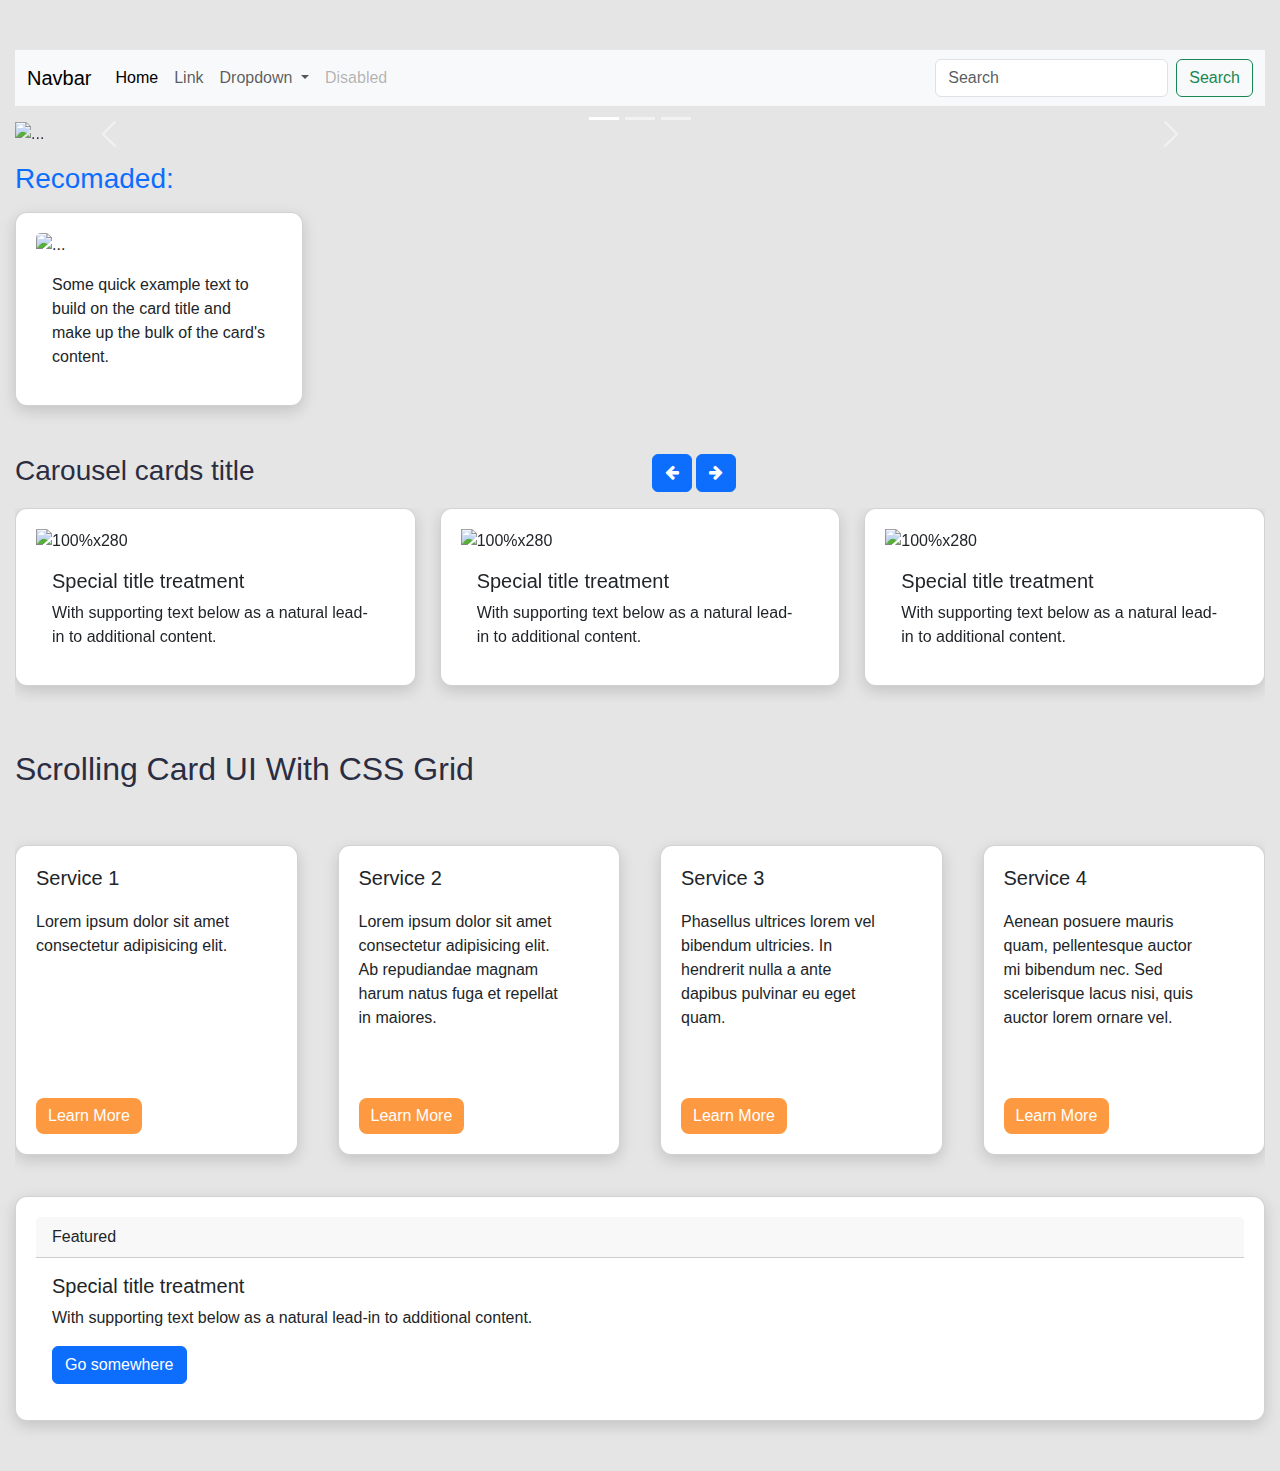
==== index.html @ 83ba39e8 "18 april" ====
<!DOCTYPE html>
<html lang="en">

<head>
  <meta charset="UTF-8">
  <meta http-equiv="X-UA-Compatible" content="IE=edge">
  <meta name="viewport" content="width=device-width, initial-scale=1.0">
  <title>home</title>

  <link href='https://stackpath.bootstrapcdn.com/bootstrap/5.0.0-alpha1/css/bootstrap.min.css' rel='stylesheet'>
  <link href='https://cdnjs.cloudflare.com/ajax/libs/font-awesome/4.0.3/css/font-awesome.css' rel='stylesheet'>

  <link href="https://cdn.jsdelivr.net/npm/bootstrap@5.0.2/dist/css/bootstrap.min.css" rel="stylesheet" integrity="sha384-EVSTQN3/azprG1Anm3QDgpJLIm9Nao0Yz1ztcQTwFspd3yD65VohhpuuCOmLASjC" crossorigin="anonymous">

  <link rel="stylesheet" href="style.css">
</head>

<body class="">

  <!-- nav bar -->
  <div class="container">
    <nav class="navbar navbar-expand-lg navbar-light bg-light">
      <div class="container-fluid">
        <a class="navbar-brand" href="index.html">Navbar</a>
        <button class="navbar-toggler" type="button" data-bs-toggle="collapse" data-bs-target="#navbarSupportedContent"
          aria-controls="navbarSupportedContent" aria-expanded="false" aria-label="Toggle navigation">
          <span class="navbar-toggler-icon"></span>
        </button>
        <div class="collapse navbar-collapse" id="navbarSupportedContent">
          <ul class="navbar-nav me-auto mb-2 mb-lg-0">
            <li class="nav-item">
              <a class="nav-link active" aria-current="page" href="#">Home</a>
            </li>
            <li class="nav-item">
              <a class="nav-link" href="#">Link</a>
            </li>
            <li class="nav-item dropdown">
              <a class="nav-link dropdown-toggle" href="#" id="navbarDropdown" role="button" data-bs-toggle="dropdown"
                aria-expanded="false">
                Dropdown
              </a>
              <ul class="dropdown-menu" aria-labelledby="navbarDropdown">
                <li><a class="dropdown-item" href="#">Action</a></li>
                <li><a class="dropdown-item" href="#">Another action</a></li>
                <li>
                  <hr class="dropdown-divider">
                </li>
                <li><a class="dropdown-item" href="#">Something else here</a></li>
              </ul>
            </li>
            <li class="nav-item">
              <a class="nav-link disabled" href="#" tabindex="-1" aria-disabled="true">Disabled</a>
            </li>
          </ul>
          <form class="d-flex">
            <input class="form-control me-2" type="search" placeholder="Search" aria-label="Search">
            <button class="btn btn-outline-success" type="submit">Search</button>
          </form>
        </div>
      </div>
    </nav>

  </div>

  <!-- Carousel -->

  <div class="container mt-3" style="width: 100%; align-items: center;">
    <div id="carouselExampleCaptions" class="carousel slide" data-bs-ride="carousel">
      <div class="carousel-indicators">
        <button type="button" data-bs-target="#carouselExampleCaptions" data-bs-slide-to="0" class="active"
          aria-current="true" aria-label="Slide 1"></button>
        <button type="button" data-bs-target="#carouselExampleCaptions" data-bs-slide-to="1"
          aria-label="Slide 2"></button>
        <button type="button" data-bs-target="#carouselExampleCaptions" data-bs-slide-to="2"
          aria-label="Slide 3"></button>
      </div>
      <div class="carousel-inner">
        <div class="carousel-item active">
          <img src="img/a.jpg" class="d-block w-100" alt="...">
          <div class="carousel-caption d-none d-md-block">
            <h5>First slide label</h5>
            <p>Some representative placeholder content for the first slide.</p>
          </div>
        </div>
        <div class="carousel-item">
          <img src="img/b.jpg" class="d-block w-100" alt="...">
          <div class="carousel-caption d-none d-md-block">
            <h5>Second slide label</h5>
            <p>Some representative placeholder content for the second slide.</p>
          </div>
        </div>
        <div class="carousel-item">
          <img src="img/c.jpg" class="d-block w-100" alt="...">
          <div class="carousel-caption d-none d-md-block">
            <h5>Third slide label</h5>
            <p>Some representative placeholder content for the third slide.</p>
          </div>
        </div>
      </div>
      <button class="carousel-control-prev" type="button" data-bs-target="#carouselExampleCaptions"
        data-bs-slide="prev">
        <span class="carousel-control-prev-icon" aria-hidden="true"></span>
        <span class="visually-hidden">Previous</span>
      </button>
      <button class="carousel-control-next" type="button" data-bs-target="#carouselExampleCaptions"
        data-bs-slide="next">
        <span class="carousel-control-next-icon" aria-hidden="true"></span>
        <span class="visually-hidden">Next</span>
      </button>
    </div>
  </div>

  <!-- recomandations -->

  <h3 class="container text-primary mt-3">Recomaded: </h3>
  <!-- card -->
  <div class="container mt-3">
    <div class="card" style="width: 18rem;">
      <img src="img/a.jpg" class="card-img-top" alt="...">
      <div class="card-body">
        <p class="card-text">Some quick example text to build on the card title and make up the bulk of the card's
          content.</p>
      </div>
    </div>
  </div>


  <!-- reconmandation cards -->
  <section class="pt-5 pb-5">
    <div class="container">
        <div class="row">
            <div class="col-6">
                <h3 class="mb-3">Carousel cards title </h3>
            </div>
            <div class="col-6 text-right">
                <a class="btn btn-primary mb-3 mr-1" href="#carouselExampleIndicators2" role="button" data-slide="prev">
                    <i class="fa fa-arrow-left"></i>
                </a>
                <a class="btn btn-primary mb-3 " href="#carouselExampleIndicators2" role="button" data-slide="next">
                    <i class="fa fa-arrow-right"></i>
                </a>
            </div>
            <div class="col-12">
                <div id="carouselExampleIndicators2" class="carousel slide" data-ride="carousel">

                    <div class="carousel-inner">
                        <div class="carousel-item active">
                            <div class="row">

                                <div class="col-md-4 mb-3">
                                    <div class="card">
                                        <img class="img-fluid" alt="100%x280" src="https://images.unsplash.com/photo-1532781914607-2031eca2f00d?ixlib=rb-0.3.5&amp;q=80&amp;fm=jpg&amp;crop=entropy&amp;cs=tinysrgb&amp;w=1080&amp;fit=max&amp;ixid=eyJhcHBfaWQiOjMyMDc0fQ&amp;s=7c625ea379640da3ef2e24f20df7ce8d">
                                        <div class="card-body">
                                            <h4 class="card-title">Special title treatment</h4>
                                            <p class="card-text">With supporting text below as a natural lead-in to additional content.</p>

                                        </div>

                                    </div>
                                </div>
                                <div class="col-md-4 mb-3">
                                    <div class="card">
                                        <img class="img-fluid" alt="100%x280" src="https://images.unsplash.com/photo-1517760444937-f6397edcbbcd?ixlib=rb-0.3.5&amp;q=80&amp;fm=jpg&amp;crop=entropy&amp;cs=tinysrgb&amp;w=1080&amp;fit=max&amp;ixid=eyJhcHBfaWQiOjMyMDc0fQ&amp;s=42b2d9ae6feb9c4ff98b9133addfb698">
                                        <div class="card-body">
                                            <h4 class="card-title">Special title treatment</h4>
                                            <p class="card-text">With supporting text below as a natural lead-in to additional content.</p>

                                        </div>
                                    </div>
                                </div>
                                <div class="col-md-4 mb-3">
                                    <div class="card">
                                        <img class="img-fluid" alt="100%x280" src="https://images.unsplash.com/photo-1532712938310-34cb3982ef74?ixlib=rb-0.3.5&amp;q=80&amp;fm=jpg&amp;crop=entropy&amp;cs=tinysrgb&amp;w=1080&amp;fit=max&amp;ixid=eyJhcHBfaWQiOjMyMDc0fQ&amp;s=3d2e8a2039c06dd26db977fe6ac6186a">
                                        <div class="card-body">
                                            <h4 class="card-title">Special title treatment</h4>
                                            <p class="card-text">With supporting text below as a natural lead-in to additional content.</p>

                                        </div>
                                    </div>
                                </div>

                            </div>
                        </div>
                        <div class="carousel-item">
                            <div class="row">

                                <div class="col-md-4 mb-3">
                                    <div class="card">
                                        <img class="img-fluid" alt="100%x280" src="https://images.unsplash.com/photo-1532771098148-525cefe10c23?ixlib=rb-0.3.5&amp;q=80&amp;fm=jpg&amp;crop=entropy&amp;cs=tinysrgb&amp;w=1080&amp;fit=max&amp;ixid=eyJhcHBfaWQiOjMyMDc0fQ&amp;s=3f317c1f7a16116dec454fbc267dd8e4">
                                        <div class="card-body">
                                            <h4 class="card-title">Special title treatment</h4>
                                            <p class="card-text">With supporting text below as a natural lead-in to additional content.</p>

                                        </div>

                                    </div>
                                </div>
                                <div class="col-md-4 mb-3">
                                    <div class="card">
                                        <img class="img-fluid" alt="100%x280" src="https://images.unsplash.com/photo-1532715088550-62f09305f765?ixlib=rb-0.3.5&amp;q=80&amp;fm=jpg&amp;crop=entropy&amp;cs=tinysrgb&amp;w=1080&amp;fit=max&amp;ixid=eyJhcHBfaWQiOjMyMDc0fQ&amp;s=ebadb044b374504ef8e81bdec4d0e840">
                                        <div class="card-body">
                                            <h4 class="card-title">Special title treatment</h4>
                                            <p class="card-text">With supporting text below as a natural lead-in to additional content.</p>

                                        </div>
                                    </div>
                                </div>
                                <div class="col-md-4 mb-3">
                                    <div class="card">
                                        <img class="img-fluid" alt="100%x280" src="https://images.unsplash.com/photo-1506197603052-3cc9c3a201bd?ixlib=rb-0.3.5&amp;q=80&amp;fm=jpg&amp;crop=entropy&amp;cs=tinysrgb&amp;w=1080&amp;fit=max&amp;ixid=eyJhcHBfaWQiOjMyMDc0fQ&amp;s=0754ab085804ae8a3b562548e6b4aa2e">
                                        <div class="card-body">
                                            <h4 class="card-title">Special title treatment</h4>
                                            <p class="card-text">With supporting text below as a natural lead-in to additional content.</p>

                                        </div>
                                    </div>
                                </div>

                            </div>
                        </div>
                        <div class="carousel-item">
                            <div class="row">

                                <div class="col-md-4 mb-3">
                                    <div class="card">
                                        <img class="img-fluid" alt="100%x280" src="https://images.unsplash.com/photo-1507525428034-b723cf961d3e?ixlib=rb-0.3.5&amp;q=80&amp;fm=jpg&amp;crop=entropy&amp;cs=tinysrgb&amp;w=1080&amp;fit=max&amp;ixid=eyJhcHBfaWQiOjMyMDc0fQ&amp;s=ee8417f0ea2a50d53a12665820b54e23">
                                        <div class="card-body">
                                            <h4 class="card-title">Special title treatment</h4>
                                            <p class="card-text">With supporting text below as a natural lead-in to additional content.</p>

                                        </div>

                                    </div>
                                </div>
                                <div class="col-md-4 mb-3">
                                    <div class="card">
                                        <img class="img-fluid" alt="100%x280" src="https://images.unsplash.com/photo-1532777946373-b6783242f211?ixlib=rb-0.3.5&amp;q=80&amp;fm=jpg&amp;crop=entropy&amp;cs=tinysrgb&amp;w=1080&amp;fit=max&amp;ixid=eyJhcHBfaWQiOjMyMDc0fQ&amp;s=8ac55cf3a68785643998730839663129">
                                        <div class="card-body">
                                            <h4 class="card-title">Special title treatment</h4>
                                            <p class="card-text">With supporting text below as a natural lead-in to additional content.</p>

                                        </div>
                                    </div>
                                </div>
                                <div class="col-md-4 mb-3">
                                    <div class="card">
                                        <img class="img-fluid" alt="100%x280" src="https://images.unsplash.com/photo-1532763303805-529d595877c5?ixlib=rb-0.3.5&amp;q=80&amp;fm=jpg&amp;crop=entropy&amp;cs=tinysrgb&amp;w=1080&amp;fit=max&amp;ixid=eyJhcHBfaWQiOjMyMDc0fQ&amp;s=5ee4fd5d19b40f93eadb21871757eda6">
                                        <div class="card-body">
                                            <h4 class="card-title">Special title treatment</h4>
                                            <p class="card-text">With supporting text below as a natural lead-in to additional content.</p>
                                        </div>
                                    </div>
                                </div>
                            </div>
                        </div>
                    </div>
                </div>
            </div>
        </div>
    </div>
</section>


<!-- scrolling cards -->

<div class="container">
  <h2>Scrolling Card UI With CSS Grid</h2>
  <ul class="cards">
      <li class="card">
          <div>
              <h3 class="card-title">Service 1</h3>
              <div class="card-content">
                  <p>Lorem ipsum dolor sit amet consectetur adipisicing elit.</p>
              </div>
          </div>
          <div class="card-link-wrapper">
              <a href="" class="card-link">Learn More</a>
          </div>
      </li>
      <li class="card">
          <div>
              <h3 class="card-title">Service 2</h3>
              <div class="card-content">
                  <p>Lorem ipsum dolor sit amet consectetur adipisicing elit. Ab repudiandae magnam harum natus fuga et repellat in maiores.</p>
              </div>
          </div>
          <div class="card-link-wrapper">
              <a href="" class="card-link">Learn More</a>
          </div>
      </li>
      <li class="card">
          <div>
              <h3 class="card-title">Service 3</h3>
              <div class="card-content">
                  <p>Phasellus ultrices lorem vel bibendum ultricies. In hendrerit nulla a ante dapibus pulvinar eu eget quam.</p>
              </div>
          </div>
          <div class="card-link-wrapper">
              <a href="" class="card-link">Learn More</a>
          </div>
      </li>
      <li class="card">
          <div>
              <h3 class="card-title">Service 4</h3>
              <div class="card-content">
                  <p>Aenean posuere mauris quam, pellentesque auctor mi bibendum nec. Sed scelerisque lacus nisi, quis auctor lorem ornare vel.</p>
              </div>
          </div>
          <div class="card-link-wrapper">
              <a href="" class="card-link">Learn More</a>
          </div>
      </li>
      <li class="card">
          <div>
              <h3 class="card-title">Service 5</h3>
              <div class="card-content">
                  <p>Vestibulum pharetra fringilla felis sit amet tempor. Interdum et malesuada fames ac ante ipsum primis in faucibus. Cras et arcu sit amet est consequat feugiat. Nam ut sapien pulvinar.</p>
              </div>
          </div>
          <div class="card-link-wrapper">
              <a href="" class="card-link">Learn More</a>
          </div>
      </li>
      <li class="card">
          <div>
              <h3 class="card-title">Service 6</h3>
              <div class="card-content">
                  <p>Donec ut tincidunt nisl. Vivamus eget eros id elit feugiat mollis. Nam sed sem quis libero finibus tempor.</p>
              </div>
          </div>
          <div class="card-link-wrapper">
              <a href="" class="card-link">Learn More</a>
          </div>
      </li>
      <li class="card">
          <div>
              <h3 class="card-title">Service 7</h3>
              <div class="card-content">
                  <p>Aliquam eget nisl auctor, sollicitudin ipsum at, dignissim ligula. Donec tincidunt in elit et pellentesque. Integer posuere metus ac massa mollis euismod.</p>
              </div>
          </div>
          <div class="card-link-wrapper">
              <a href="" class="card-link">Learn More</a>
          </div>
      </li>
      <li class="card">
          <div>
              <h3 class="card-title">Service 8</h3>
              <div class="card-content">
                  <p> Vivamus eget eros id elit feugiat mollis. Nam sed sem quis libero finibus tempor.</p>
              </div>
          </div>
          <div class="card-link-wrapper">
              <a href="" class="card-link">Learn More</a>
          </div>
      </li>
      <li class="card">
          <div>
              <h3 class="card-title">Service 9</h3>
              <div class="card-content">
                  <p>Duis id congue turpis. Donec sodales porta felis, nec ultricies ante. Nam placerat vitae metus sit amet tempor. Aliquam ac dictum est.</p>
              </div>
          </div>
          <div class="card-link-wrapper">
              <a href="" class="card-link">Learn More</a>
          </div>
      </li>
      <li class="card">
          <div>
              <h3 class="card-title">Service 10</h3>
              <div class="card-content">
                  <p>Pellentesque eget eros eget justo efficitur fermentum.</p>
              </div>
          </div>
          <div class="card-link-wrapper">
              <a href="" class="card-link">Learn More</a>
          </div>
      </li>
      <li class="card">
          <div>
              <h3 class="card-title">Service 11</h3>
              <div class="card-content">
                  <p>Phasellus posuere nec nibh ut tincidunt. Aenean mollis turpis non eros posuere, at luctus leo hendrerit. Integer non libero sapien.</p>
              </div>
          </div>
          <div class="card-link-wrapper">
              <a href="" class="card-link">Learn More</a>
          </div>
      </li>
      <li class="card">
          <div>
              <h3 class="card-title">Service 12</h3>
              <div class="card-content">
                  <p>Vestibulum ante ipsum primis in faucibus orci luctus et ultrices posuere cubilia curae; Vestibulum ornare metus ac lectus scelerisque volutpat.</p>
              </div>
          </div>
          <div class="card-link-wrapper">
              <a href="" class="card-link">Learn More</a>
          </div>
      </li>
  </ul>
</div>



  <!-- just another card  -->
  <div class="container mt-3">
    <div class="card">
      <div class="card-header">
        Featured
      </div>
      <div class="card-body">
        <h5 class="card-title">Special title treatment</h5>
        <p class="card-text">With supporting text below as a natural lead-in to additional content.</p>
        <a href="#" class="btn btn-primary">Go somewhere</a>
      </div>
    </div>
  </div>



  <script src="https://cdn.jsdelivr.net/npm/bootstrap@5.0.2/dist/js/bootstrap.bundle.min.js"
    integrity="sha384-MrcW6ZMFYlzcLA8Nl+NtUVF0sA7MsXsP1UyJoMp4YLEuNSfAP+JcXn/tWtIaxVXM"
    crossorigin="anonymous"></script>
</body>

</html>
---- style.css ----
:root {
    --orange: #fd9940;
    --darkorange: #dd7d25;
    --platinum: #e5e5e5;
    --black: #2b2d42;
    --white: #fff;
    --thumb: #edf2f4;
}

* {
    box-sizing: border-box;
    padding: 0;
    margin: 0;
}

body {
    font: 16px / 24px "Rubik", sans-serif;
    color: var(--black);
    background: var(--platinum);
    margin: 50px 0;
}

.container {
    max-width: 1400px;
    padding: 0 15px;
    margin: 0 auto;
}

h2 {
    font-size: 32px;
    margin-bottom: 1em;
}

.cards {
    display: grid;
    grid-auto-columns: 100%;
    grid-column-gap: 10px;
    grid-auto-flow: column;
    padding: 25px 0px;
    list-style: none;
    overflow-x: scroll;
    -ms-scroll-snap-type: x mandatory;
    scroll-snap-type: x mandatory;
}

.card {
    display: flex;
    flex-direction: column;
    padding: 20px;
    background: var(--white);
    border-radius: 12px;
    box-shadow: 0 5px 15px rgba(0, 0, 0, 15%);
    scroll-snap-align: start;
    transition: all 0.2s;
}

.card:hover {
    color: var(--white);
    background: var(--orange);
}

.card .card-title {
    font-size: 20px;
}

.card .card-content {
    margin: 20px 0;
    max-width: 85%;
}

.card .card-link-wrapper {
    margin-top: auto;
}

.card .card-link {
    display: inline-block;
    text-decoration: none;
    color: white;
    background: var(--orange);
    padding: 6px 12px;
    border-radius: 8px;
    transition: background 0.2s;
}

.card:hover .card-link {
    background: var(--darkorange);
}

.cards::-webkit-scrollbar {
    height: 12px;
}

.cards::-webkit-scrollbar-thumb,
.cards::-webkit-scrollbar-track {
    border-radius: 92px;
}

.cards::-webkit-scrollbar-thumb {
    background: var(--darkorange);
}

.cards::-webkit-scrollbar-track {
    background: var(--thumb);
}

@media (min-width: 500px) {
    .cards {
        grid-auto-columns: calc(50% - 10px);
        grid-column-gap: 20px;
    }
}

@media (min-width: 700px) {
    .cards {
        grid-auto-columns: calc(calc(100% / 3) - 20px);
        grid-column-gap: 30px;
    }
}

@media (min-width: 1100px) {
    .cards {
        grid-auto-columns: calc(25% - 30px);
        grid-column-gap: 40px;
    }
}
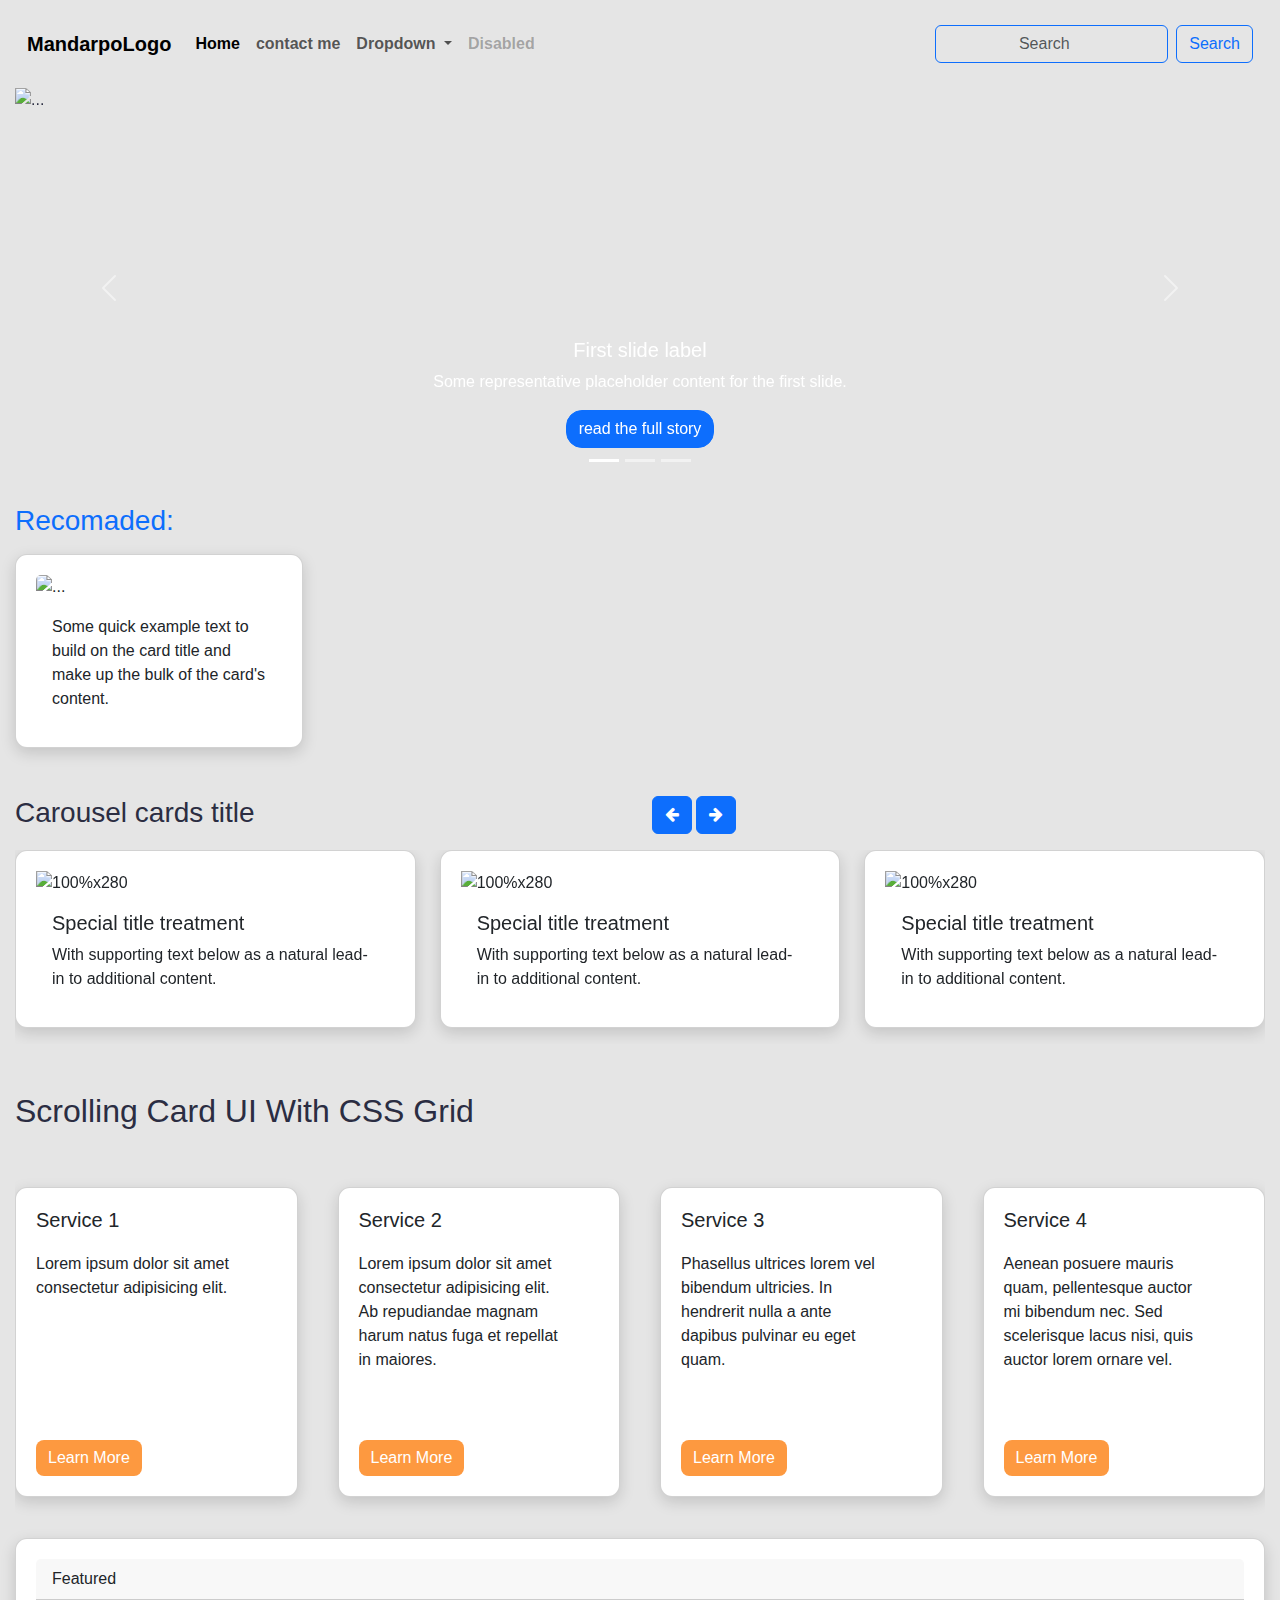
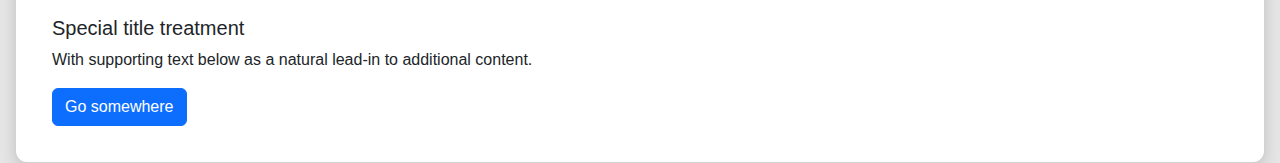
==== commit de028c78: "19 april" ====
--- a/index.html
+++ b/index.html
@@ -2,252 +2,279 @@
 <html lang="en">
 
 <head>
-  <meta charset="UTF-8">
-  <meta http-equiv="X-UA-Compatible" content="IE=edge">
-  <meta name="viewport" content="width=device-width, initial-scale=1.0">
-  <title>home</title>
-
-  <link href='https://stackpath.bootstrapcdn.com/bootstrap/5.0.0-alpha1/css/bootstrap.min.css' rel='stylesheet'>
-  <link href='https://cdnjs.cloudflare.com/ajax/libs/font-awesome/4.0.3/css/font-awesome.css' rel='stylesheet'>
-
-  <link href="https://cdn.jsdelivr.net/npm/bootstrap@5.0.2/dist/css/bootstrap.min.css" rel="stylesheet" integrity="sha384-EVSTQN3/azprG1Anm3QDgpJLIm9Nao0Yz1ztcQTwFspd3yD65VohhpuuCOmLASjC" crossorigin="anonymous">
-
-  <link rel="stylesheet" href="style.css">
+    <meta charset="UTF-8">
+    <meta http-equiv="X-UA-Compatible" content="IE=edge">
+    <meta name="viewport" content="width=device-width, initial-scale=1.0">
+    <title>home</title>
+
+    <link href='https://stackpath.bootstrapcdn.com/bootstrap/5.0.0-alpha1/css/bootstrap.min.css' rel='stylesheet'>
+    <link href='https://cdnjs.cloudflare.com/ajax/libs/font-awesome/4.0.3/css/font-awesome.css' rel='stylesheet'>
+
+    <link href="https://cdn.jsdelivr.net/npm/bootstrap@5.0.2/dist/css/bootstrap.min.css" rel="stylesheet"
+        integrity="sha384-EVSTQN3/azprG1Anm3QDgpJLIm9Nao0Yz1ztcQTwFspd3yD65VohhpuuCOmLASjC" crossorigin="anonymous">
+
+    <link rel="stylesheet" href="style.css">
 </head>
 
-<body class="">
-
-  <!-- nav bar -->
-  <div class="container">
-    <nav class="navbar navbar-expand-lg navbar-light bg-light">
-      <div class="container-fluid">
-        <a class="navbar-brand" href="index.html">Navbar</a>
-        <button class="navbar-toggler" type="button" data-bs-toggle="collapse" data-bs-target="#navbarSupportedContent"
-          aria-controls="navbarSupportedContent" aria-expanded="false" aria-label="Toggle navigation">
-          <span class="navbar-toggler-icon"></span>
-        </button>
-        <div class="collapse navbar-collapse" id="navbarSupportedContent">
-          <ul class="navbar-nav me-auto mb-2 mb-lg-0">
-            <li class="nav-item">
-              <a class="nav-link active" aria-current="page" href="#">Home</a>
-            </li>
-            <li class="nav-item">
-              <a class="nav-link" href="#">Link</a>
-            </li>
-            <li class="nav-item dropdown">
-              <a class="nav-link dropdown-toggle" href="#" id="navbarDropdown" role="button" data-bs-toggle="dropdown"
-                aria-expanded="false">
-                Dropdown
-              </a>
-              <ul class="dropdown-menu" aria-labelledby="navbarDropdown">
-                <li><a class="dropdown-item" href="#">Action</a></li>
-                <li><a class="dropdown-item" href="#">Another action</a></li>
-                <li>
-                  <hr class="dropdown-divider">
-                </li>
-                <li><a class="dropdown-item" href="#">Something else here</a></li>
-              </ul>
-            </li>
-            <li class="nav-item">
-              <a class="nav-link disabled" href="#" tabindex="-1" aria-disabled="true">Disabled</a>
-            </li>
-          </ul>
-          <form class="d-flex">
-            <input class="form-control me-2" type="search" placeholder="Search" aria-label="Search">
-            <button class="btn btn-outline-success" type="submit">Search</button>
-          </form>
+<body>
+
+    <!-- nav bar -->
+    <div class="container mt-3 fs-6 fw-bold">
+        <nav class="navbar navbar-expand-lg">
+            <div class="container-fluid">
+                <a class="navbar-brand" href="#">MandarpoLogo</a>
+                <button class="navbar-toggler" type="button" data-bs-toggle="collapse"
+                    data-bs-target="#navbarSupportedContent" aria-controls="navbarSupportedContent"
+                    aria-expanded="false" aria-label="Toggle navigation">
+                    <span class="navbar-toggler-icon"></span>
+                </button>
+                <div class="collapse navbar-collapse" id="navbarSupportedContent">
+                    <ul class="navbar-nav me-auto mb-2 mb-lg-0">
+                        <li class="nav-item">
+                            <a class="nav-link active" aria-current="page" href="#">Home</a>
+                        </li>
+                        <li class="nav-item">
+                            <a class="nav-link" href="contactMe.html">contact me</a>
+                        </li>
+                        <li class="nav-item dropdown">
+                            <a class="nav-link dropdown-toggle" href="#" id="navbarDropdown" role="button"
+                                data-bs-toggle="dropdown" aria-expanded="false">
+                                Dropdown
+                            </a>
+                            <ul class="dropdown-menu" aria-labelledby="navbarDropdown">
+                                <li><a class="dropdown-item" href="#">Action</a></li>
+                                <li><a class="dropdown-item" href="#">Another action</a></li>
+                                <li>
+                                    <hr class="dropdown-divider">
+                                </li>
+                                <li><a class="dropdown-item" href="#">Something else here</a></li>
+                            </ul>
+                        </li>
+                        <li class="nav-item">
+                            <a class="nav-link disabled" href="#" tabindex="-1" aria-disabled="true">Disabled</a>
+                        </li>
+                    </ul>
+                    <form class="d-flex">
+                        <input class="form-control me-2 border-1 border-primary btn" type="search" placeholder="Search"
+                            aria-label="Search">
+                        <button class="btn btn-outline-primary" type="submit">Search</button>
+                    </form>
+                </div>
+            </div>
+        </nav>
+    </div>
+
+    
+    <!-- Carousel -->
+
+    <div class="container mt-3" style=" width: 100%;">
+        <div id="carouselExampleCaptions" class="carousel slide" data-bs-ride="carousel">
+            <div class="carousel-indicators">
+                <button type="button" data-bs-target="#carouselExampleCaptions" data-bs-slide-to="0" class="active"
+                    aria-current="true" aria-label="Slide 1"></button>
+                <button type="button" data-bs-target="#carouselExampleCaptions" data-bs-slide-to="1"
+                    aria-label="Slide 2"></button>
+                <button type="button" data-bs-target="#carouselExampleCaptions" data-bs-slide-to="2"
+                    aria-label="Slide 3"></button>
+            </div>
+            <div class="carousel-inner">
+                <div class="carousel-item active">
+                    <img src="img/a.jpg" class="d-block w-100" style="height: 400px;" alt="...">
+                    <div class="carousel-caption d-none d-md-block">
+                        <h5>First slide label</h5>
+                        <p>Some representative placeholder content for the first slide.</p>
+                        <button type="button" class=" btn btn-primary rounded-4">read the full story</button>
+                    </div>
+                </div>
+                <div class="carousel-item">
+                    <img src="img/b.jpg" class="d-block w-100" style="height: 400px;" alt="...">
+                    <div class="carousel-caption d-none d-md-block">
+                        <h5>Second slide label</h5>
+                        <p>Some representative placeholder content for the second slide.</p>
+                        <button type="button" class=" btn btn-primary rounded-4">read the full story</button>
+                    </div>
+                </div>
+                <div class="carousel-item">
+                    <img src="img/c.jpg" class="d-block w-100" style="height: 400px;" alt="...">
+                    <div class="carousel-caption d-none d-md-block">
+                        <h5>Third slide label</h5>
+                        <p>Some representative placeholder content for the third slide.</p>
+                        <button type="button" class=" btn btn-primary rounded-4">read the full story</button>
+                    </div>
+                </div>
+            </div>
+            <button class="carousel-control-prev" type="button" data-bs-target="#carouselExampleCaptions"
+                data-bs-slide="prev">
+                <span class="carousel-control-prev-icon" aria-hidden="true"></span>
+                <span class="visually-hidden">Previous</span>
+            </button>
+            <button class="carousel-control-next" type="button" data-bs-target="#carouselExampleCaptions"
+                data-bs-slide="next">
+                <span class="carousel-control-next-icon" aria-hidden="true"></span>
+                <span class="visually-hidden">Next</span>
+            </button>
         </div>
-      </div>
-    </nav>
-
-  </div>
-
-  <!-- Carousel -->
-
-  <div class="container mt-3" style="width: 100%; align-items: center;">
-    <div id="carouselExampleCaptions" class="carousel slide" data-bs-ride="carousel">
-      <div class="carousel-indicators">
-        <button type="button" data-bs-target="#carouselExampleCaptions" data-bs-slide-to="0" class="active"
-          aria-current="true" aria-label="Slide 1"></button>
-        <button type="button" data-bs-target="#carouselExampleCaptions" data-bs-slide-to="1"
-          aria-label="Slide 2"></button>
-        <button type="button" data-bs-target="#carouselExampleCaptions" data-bs-slide-to="2"
-          aria-label="Slide 3"></button>
-      </div>
-      <div class="carousel-inner">
-        <div class="carousel-item active">
-          <img src="img/a.jpg" class="d-block w-100" alt="...">
-          <div class="carousel-caption d-none d-md-block">
-            <h5>First slide label</h5>
-            <p>Some representative placeholder content for the first slide.</p>
-          </div>
+    </div>
+
+    <!-- recomandations -->
+
+    <h3 class="container text-primary mt-3">Recomaded: </h3>
+    <!-- card -->
+    <div class="container mt-3">
+        <div class="card" style="width: 18rem;">
+            <img src="img/a.jpg" class="card-img-top" alt="...">
+            <div class="card-body">
+                <p class="card-text">Some quick example text to build on the card title and make up the bulk of the
+                    card's
+                    content.</p>
+            </div>
         </div>
-        <div class="carousel-item">
-          <img src="img/b.jpg" class="d-block w-100" alt="...">
-          <div class="carousel-caption d-none d-md-block">
-            <h5>Second slide label</h5>
-            <p>Some representative placeholder content for the second slide.</p>
-          </div>
-        </div>
-        <div class="carousel-item">
-          <img src="img/c.jpg" class="d-block w-100" alt="...">
-          <div class="carousel-caption d-none d-md-block">
-            <h5>Third slide label</h5>
-            <p>Some representative placeholder content for the third slide.</p>
-          </div>
-        </div>
-      </div>
-      <button class="carousel-control-prev" type="button" data-bs-target="#carouselExampleCaptions"
-        data-bs-slide="prev">
-        <span class="carousel-control-prev-icon" aria-hidden="true"></span>
-        <span class="visually-hidden">Previous</span>
-      </button>
-      <button class="carousel-control-next" type="button" data-bs-target="#carouselExampleCaptions"
-        data-bs-slide="next">
-        <span class="carousel-control-next-icon" aria-hidden="true"></span>
-        <span class="visually-hidden">Next</span>
-      </button>
     </div>
-  </div>
-
-  <!-- recomandations -->
-
-  <h3 class="container text-primary mt-3">Recomaded: </h3>
-  <!-- card -->
-  <div class="container mt-3">
-    <div class="card" style="width: 18rem;">
-      <img src="img/a.jpg" class="card-img-top" alt="...">
-      <div class="card-body">
-        <p class="card-text">Some quick example text to build on the card title and make up the bulk of the card's
-          content.</p>
-      </div>
-    </div>
-  </div>
-
-
-  <!-- reconmandation cards -->
-  <section class="pt-5 pb-5">
-    <div class="container">
-        <div class="row">
-            <div class="col-6">
-                <h3 class="mb-3">Carousel cards title </h3>
-            </div>
-            <div class="col-6 text-right">
-                <a class="btn btn-primary mb-3 mr-1" href="#carouselExampleIndicators2" role="button" data-slide="prev">
-                    <i class="fa fa-arrow-left"></i>
-                </a>
-                <a class="btn btn-primary mb-3 " href="#carouselExampleIndicators2" role="button" data-slide="next">
-                    <i class="fa fa-arrow-right"></i>
-                </a>
-            </div>
-            <div class="col-12">
-                <div id="carouselExampleIndicators2" class="carousel slide" data-ride="carousel">
-
-                    <div class="carousel-inner">
-                        <div class="carousel-item active">
-                            <div class="row">
-
-                                <div class="col-md-4 mb-3">
-                                    <div class="card">
-                                        <img class="img-fluid" alt="100%x280" src="https://images.unsplash.com/photo-1532781914607-2031eca2f00d?ixlib=rb-0.3.5&amp;q=80&amp;fm=jpg&amp;crop=entropy&amp;cs=tinysrgb&amp;w=1080&amp;fit=max&amp;ixid=eyJhcHBfaWQiOjMyMDc0fQ&amp;s=7c625ea379640da3ef2e24f20df7ce8d">
-                                        <div class="card-body">
-                                            <h4 class="card-title">Special title treatment</h4>
-                                            <p class="card-text">With supporting text below as a natural lead-in to additional content.</p>
-
-                                        </div>
-
-                                    </div>
+
+
+    <!-- reconmandation cards -->
+    <section class="pt-5 pb-5">
+        <div class="container">
+            <div class="row">
+                <div class="col-6">
+                    <h3 class="mb-3">Carousel cards title </h3>
+                </div>
+                <div class="col-6 text-right">
+                    <a class="btn btn-primary mb-3 mr-1" href="#carouselExampleIndicators2" role="button"
+                        data-slide="prev">
+                        <i class="fa fa-arrow-left"></i>
+                    </a>
+                    <a class="btn btn-primary mb-3 " href="#carouselExampleIndicators2" role="button" data-slide="next">
+                        <i class="fa fa-arrow-right"></i>
+                    </a>
+                </div>
+                <div class="col-12">
+                    <div id="carouselExampleIndicators2" class="carousel slide" data-ride="carousel">
+
+                        <div class="carousel-inner">
+                            <div class="carousel-item active">
+                                <div class="row">
+
+                                    <div class="col-md-4 mb-3">
+                                        <div class="card">
+                                            <img class="img-fluid" alt="100%x280"
+                                                src="https://images.unsplash.com/photo-1532781914607-2031eca2f00d?ixlib=rb-0.3.5&amp;q=80&amp;fm=jpg&amp;crop=entropy&amp;cs=tinysrgb&amp;w=1080&amp;fit=max&amp;ixid=eyJhcHBfaWQiOjMyMDc0fQ&amp;s=7c625ea379640da3ef2e24f20df7ce8d">
+                                            <div class="card-body">
+                                                <h4 class="card-title">Special title treatment</h4>
+                                                <p class="card-text">With supporting text below as a natural lead-in to
+                                                    additional content.</p>
+
+                                            </div>
+
+                                        </div>
+                                    </div>
+                                    <div class="col-md-4 mb-3">
+                                        <div class="card">
+                                            <img class="img-fluid" alt="100%x280"
+                                                src="https://images.unsplash.com/photo-1517760444937-f6397edcbbcd?ixlib=rb-0.3.5&amp;q=80&amp;fm=jpg&amp;crop=entropy&amp;cs=tinysrgb&amp;w=1080&amp;fit=max&amp;ixid=eyJhcHBfaWQiOjMyMDc0fQ&amp;s=42b2d9ae6feb9c4ff98b9133addfb698">
+                                            <div class="card-body">
+                                                <h4 class="card-title">Special title treatment</h4>
+                                                <p class="card-text">With supporting text below as a natural lead-in to
+                                                    additional content.</p>
+
+                                            </div>
+                                        </div>
+                                    </div>
+                                    <div class="col-md-4 mb-3">
+                                        <div class="card">
+                                            <img class="img-fluid" alt="100%x280"
+                                                src="https://images.unsplash.com/photo-1532712938310-34cb3982ef74?ixlib=rb-0.3.5&amp;q=80&amp;fm=jpg&amp;crop=entropy&amp;cs=tinysrgb&amp;w=1080&amp;fit=max&amp;ixid=eyJhcHBfaWQiOjMyMDc0fQ&amp;s=3d2e8a2039c06dd26db977fe6ac6186a">
+                                            <div class="card-body">
+                                                <h4 class="card-title">Special title treatment</h4>
+                                                <p class="card-text">With supporting text below as a natural lead-in to
+                                                    additional content.</p>
+
+                                            </div>
+                                        </div>
+                                    </div>
+
                                 </div>
-                                <div class="col-md-4 mb-3">
-                                    <div class="card">
-                                        <img class="img-fluid" alt="100%x280" src="https://images.unsplash.com/photo-1517760444937-f6397edcbbcd?ixlib=rb-0.3.5&amp;q=80&amp;fm=jpg&amp;crop=entropy&amp;cs=tinysrgb&amp;w=1080&amp;fit=max&amp;ixid=eyJhcHBfaWQiOjMyMDc0fQ&amp;s=42b2d9ae6feb9c4ff98b9133addfb698">
-                                        <div class="card-body">
-                                            <h4 class="card-title">Special title treatment</h4>
-                                            <p class="card-text">With supporting text below as a natural lead-in to additional content.</p>
-
-                                        </div>
-                                    </div>
+                            </div>
+                            <div class="carousel-item">
+                                <div class="row">
+
+                                    <div class="col-md-4 mb-3">
+                                        <div class="card">
+                                            <img class="img-fluid" alt="100%x280"
+                                                src="https://images.unsplash.com/photo-1532771098148-525cefe10c23?ixlib=rb-0.3.5&amp;q=80&amp;fm=jpg&amp;crop=entropy&amp;cs=tinysrgb&amp;w=1080&amp;fit=max&amp;ixid=eyJhcHBfaWQiOjMyMDc0fQ&amp;s=3f317c1f7a16116dec454fbc267dd8e4">
+                                            <div class="card-body">
+                                                <h4 class="card-title">Special title treatment</h4>
+                                                <p class="card-text">With supporting text below as a natural lead-in to
+                                                    additional content.</p>
+
+                                            </div>
+
+                                        </div>
+                                    </div>
+                                    <div class="col-md-4 mb-3">
+                                        <div class="card">
+                                            <img class="img-fluid" alt="100%x280"
+                                                src="https://images.unsplash.com/photo-1532715088550-62f09305f765?ixlib=rb-0.3.5&amp;q=80&amp;fm=jpg&amp;crop=entropy&amp;cs=tinysrgb&amp;w=1080&amp;fit=max&amp;ixid=eyJhcHBfaWQiOjMyMDc0fQ&amp;s=ebadb044b374504ef8e81bdec4d0e840">
+                                            <div class="card-body">
+                                                <h4 class="card-title">Special title treatment</h4>
+                                                <p class="card-text">With supporting text below as a natural lead-in to
+                                                    additional content.</p>
+
+                                            </div>
+                                        </div>
+                                    </div>
+                                    <div class="col-md-4 mb-3">
+                                        <div class="card">
+                                            <img class="img-fluid" alt="100%x280"
+                                                src="https://images.unsplash.com/photo-1506197603052-3cc9c3a201bd?ixlib=rb-0.3.5&amp;q=80&amp;fm=jpg&amp;crop=entropy&amp;cs=tinysrgb&amp;w=1080&amp;fit=max&amp;ixid=eyJhcHBfaWQiOjMyMDc0fQ&amp;s=0754ab085804ae8a3b562548e6b4aa2e">
+                                            <div class="card-body">
+                                                <h4 class="card-title">Special title treatment</h4>
+                                                <p class="card-text">With supporting text below as a natural lead-in to
+                                                    additional content.</p>
+
+                                            </div>
+                                        </div>
+                                    </div>
+
                                 </div>
-                                <div class="col-md-4 mb-3">
-                                    <div class="card">
-                                        <img class="img-fluid" alt="100%x280" src="https://images.unsplash.com/photo-1532712938310-34cb3982ef74?ixlib=rb-0.3.5&amp;q=80&amp;fm=jpg&amp;crop=entropy&amp;cs=tinysrgb&amp;w=1080&amp;fit=max&amp;ixid=eyJhcHBfaWQiOjMyMDc0fQ&amp;s=3d2e8a2039c06dd26db977fe6ac6186a">
-                                        <div class="card-body">
-                                            <h4 class="card-title">Special title treatment</h4>
-                                            <p class="card-text">With supporting text below as a natural lead-in to additional content.</p>
-
-                                        </div>
-                                    </div>
-                                </div>
-
                             </div>
-                        </div>
-                        <div class="carousel-item">
-                            <div class="row">
-
-                                <div class="col-md-4 mb-3">
-                                    <div class="card">
-                                        <img class="img-fluid" alt="100%x280" src="https://images.unsplash.com/photo-1532771098148-525cefe10c23?ixlib=rb-0.3.5&amp;q=80&amp;fm=jpg&amp;crop=entropy&amp;cs=tinysrgb&amp;w=1080&amp;fit=max&amp;ixid=eyJhcHBfaWQiOjMyMDc0fQ&amp;s=3f317c1f7a16116dec454fbc267dd8e4">
-                                        <div class="card-body">
-                                            <h4 class="card-title">Special title treatment</h4>
-                                            <p class="card-text">With supporting text below as a natural lead-in to additional content.</p>
-
-                                        </div>
-
-                                    </div>
-                                </div>
-                                <div class="col-md-4 mb-3">
-                                    <div class="card">
-                                        <img class="img-fluid" alt="100%x280" src="https://images.unsplash.com/photo-1532715088550-62f09305f765?ixlib=rb-0.3.5&amp;q=80&amp;fm=jpg&amp;crop=entropy&amp;cs=tinysrgb&amp;w=1080&amp;fit=max&amp;ixid=eyJhcHBfaWQiOjMyMDc0fQ&amp;s=ebadb044b374504ef8e81bdec4d0e840">
-                                        <div class="card-body">
-                                            <h4 class="card-title">Special title treatment</h4>
-                                            <p class="card-text">With supporting text below as a natural lead-in to additional content.</p>
-
-                                        </div>
-                                    </div>
-                                </div>
-                                <div class="col-md-4 mb-3">
-                                    <div class="card">
-                                        <img class="img-fluid" alt="100%x280" src="https://images.unsplash.com/photo-1506197603052-3cc9c3a201bd?ixlib=rb-0.3.5&amp;q=80&amp;fm=jpg&amp;crop=entropy&amp;cs=tinysrgb&amp;w=1080&amp;fit=max&amp;ixid=eyJhcHBfaWQiOjMyMDc0fQ&amp;s=0754ab085804ae8a3b562548e6b4aa2e">
-                                        <div class="card-body">
-                                            <h4 class="card-title">Special title treatment</h4>
-                                            <p class="card-text">With supporting text below as a natural lead-in to additional content.</p>
-
-                                        </div>
-                                    </div>
-                                </div>
-
-                            </div>
-                        </div>
-                        <div class="carousel-item">
-                            <div class="row">
-
-                                <div class="col-md-4 mb-3">
-                                    <div class="card">
-                                        <img class="img-fluid" alt="100%x280" src="https://images.unsplash.com/photo-1507525428034-b723cf961d3e?ixlib=rb-0.3.5&amp;q=80&amp;fm=jpg&amp;crop=entropy&amp;cs=tinysrgb&amp;w=1080&amp;fit=max&amp;ixid=eyJhcHBfaWQiOjMyMDc0fQ&amp;s=ee8417f0ea2a50d53a12665820b54e23">
-                                        <div class="card-body">
-                                            <h4 class="card-title">Special title treatment</h4>
-                                            <p class="card-text">With supporting text below as a natural lead-in to additional content.</p>
-
-                                        </div>
-
-                                    </div>
-                                </div>
-                                <div class="col-md-4 mb-3">
-                                    <div class="card">
-                                        <img class="img-fluid" alt="100%x280" src="https://images.unsplash.com/photo-1532777946373-b6783242f211?ixlib=rb-0.3.5&amp;q=80&amp;fm=jpg&amp;crop=entropy&amp;cs=tinysrgb&amp;w=1080&amp;fit=max&amp;ixid=eyJhcHBfaWQiOjMyMDc0fQ&amp;s=8ac55cf3a68785643998730839663129">
-                                        <div class="card-body">
-                                            <h4 class="card-title">Special title treatment</h4>
-                                            <p class="card-text">With supporting text below as a natural lead-in to additional content.</p>
-
-                                        </div>
-                                    </div>
-                                </div>
-                                <div class="col-md-4 mb-3">
-                                    <div class="card">
-                                        <img class="img-fluid" alt="100%x280" src="https://images.unsplash.com/photo-1532763303805-529d595877c5?ixlib=rb-0.3.5&amp;q=80&amp;fm=jpg&amp;crop=entropy&amp;cs=tinysrgb&amp;w=1080&amp;fit=max&amp;ixid=eyJhcHBfaWQiOjMyMDc0fQ&amp;s=5ee4fd5d19b40f93eadb21871757eda6">
-                                        <div class="card-body">
-                                            <h4 class="card-title">Special title treatment</h4>
-                                            <p class="card-text">With supporting text below as a natural lead-in to additional content.</p>
+                            <div class="carousel-item">
+                                <div class="row">
+
+                                    <div class="col-md-4 mb-3">
+                                        <div class="card">
+                                            <img class="img-fluid" alt="100%x280"
+                                                src="https://images.unsplash.com/photo-1507525428034-b723cf961d3e?ixlib=rb-0.3.5&amp;q=80&amp;fm=jpg&amp;crop=entropy&amp;cs=tinysrgb&amp;w=1080&amp;fit=max&amp;ixid=eyJhcHBfaWQiOjMyMDc0fQ&amp;s=ee8417f0ea2a50d53a12665820b54e23">
+                                            <div class="card-body">
+                                                <h4 class="card-title">Special title treatment</h4>
+                                                <p class="card-text">With supporting text below as a natural lead-in to
+                                                    additional content.</p>
+
+                                            </div>
+
+                                        </div>
+                                    </div>
+                                    <div class="col-md-4 mb-3">
+                                        <div class="card">
+                                            <img class="img-fluid" alt="100%x280"
+                                                src="https://images.unsplash.com/photo-1532777946373-b6783242f211?ixlib=rb-0.3.5&amp;q=80&amp;fm=jpg&amp;crop=entropy&amp;cs=tinysrgb&amp;w=1080&amp;fit=max&amp;ixid=eyJhcHBfaWQiOjMyMDc0fQ&amp;s=8ac55cf3a68785643998730839663129">
+                                            <div class="card-body">
+                                                <h4 class="card-title">Special title treatment</h4>
+                                                <p class="card-text">With supporting text below as a natural lead-in to
+                                                    additional content.</p>
+
+                                            </div>
+                                        </div>
+                                    </div>
+                                    <div class="col-md-4 mb-3">
+                                        <div class="card">
+                                            <img class="img-fluid" alt="100%x280"
+                                                src="https://images.unsplash.com/photo-1532763303805-529d595877c5?ixlib=rb-0.3.5&amp;q=80&amp;fm=jpg&amp;crop=entropy&amp;cs=tinysrgb&amp;w=1080&amp;fit=max&amp;ixid=eyJhcHBfaWQiOjMyMDc0fQ&amp;s=5ee4fd5d19b40f93eadb21871757eda6">
+                                            <div class="card-body">
+                                                <h4 class="card-title">Special title treatment</h4>
+                                                <p class="card-text">With supporting text below as a natural lead-in to
+                                                    additional content.</p>
+                                            </div>
                                         </div>
                                     </div>
                                 </div>
@@ -257,171 +284,177 @@
                 </div>
             </div>
         </div>
+    </section>
+
+
+    <!-- scrolling cards -->
+
+    <div class="container">
+        <h2>Scrolling Card UI With CSS Grid</h2>
+        <ul class="cards">
+            <li class="card">
+                <div>
+                    <h3 class="card-title">Service 1</h3>
+                    <div class="card-content">
+                        <p>Lorem ipsum dolor sit amet consectetur adipisicing elit.</p>
+                    </div>
+                </div>
+                <div class="card-link-wrapper">
+                    <a href="" class="card-link">Learn More</a>
+                </div>
+            </li>
+            <li class="card">
+                <div>
+                    <h3 class="card-title">Service 2</h3>
+                    <div class="card-content">
+                        <p>Lorem ipsum dolor sit amet consectetur adipisicing elit. Ab repudiandae magnam harum natus
+                            fuga et repellat in maiores.</p>
+                    </div>
+                </div>
+                <div class="card-link-wrapper">
+                    <a href="" class="card-link">Learn More</a>
+                </div>
+            </li>
+            <li class="card">
+                <div>
+                    <h3 class="card-title">Service 3</h3>
+                    <div class="card-content">
+                        <p>Phasellus ultrices lorem vel bibendum ultricies. In hendrerit nulla a ante dapibus pulvinar
+                            eu eget quam.</p>
+                    </div>
+                </div>
+                <div class="card-link-wrapper">
+                    <a href="" class="card-link">Learn More</a>
+                </div>
+            </li>
+            <li class="card">
+                <div>
+                    <h3 class="card-title">Service 4</h3>
+                    <div class="card-content">
+                        <p>Aenean posuere mauris quam, pellentesque auctor mi bibendum nec. Sed scelerisque lacus nisi,
+                            quis auctor lorem ornare vel.</p>
+                    </div>
+                </div>
+                <div class="card-link-wrapper">
+                    <a href="" class="card-link">Learn More</a>
+                </div>
+            </li>
+            <li class="card">
+                <div>
+                    <h3 class="card-title">Service 5</h3>
+                    <div class="card-content">
+                        <p>Vestibulum pharetra fringilla felis sit amet tempor. Interdum et malesuada fames ac ante
+                            ipsum primis in faucibus. Cras et arcu sit amet est consequat feugiat. Nam ut sapien
+                            pulvinar.</p>
+                    </div>
+                </div>
+                <div class="card-link-wrapper">
+                    <a href="" class="card-link">Learn More</a>
+                </div>
+            </li>
+            <li class="card">
+                <div>
+                    <h3 class="card-title">Service 6</h3>
+                    <div class="card-content">
+                        <p>Donec ut tincidunt nisl. Vivamus eget eros id elit feugiat mollis. Nam sed sem quis libero
+                            finibus tempor.</p>
+                    </div>
+                </div>
+                <div class="card-link-wrapper">
+                    <a href="" class="card-link">Learn More</a>
+                </div>
+            </li>
+            <li class="card">
+                <div>
+                    <h3 class="card-title">Service 7</h3>
+                    <div class="card-content">
+                        <p>Aliquam eget nisl auctor, sollicitudin ipsum at, dignissim ligula. Donec tincidunt in elit et
+                            pellentesque. Integer posuere metus ac massa mollis euismod.</p>
+                    </div>
+                </div>
+                <div class="card-link-wrapper">
+                    <a href="" class="card-link">Learn More</a>
+                </div>
+            </li>
+            <li class="card">
+                <div>
+                    <h3 class="card-title">Service 8</h3>
+                    <div class="card-content">
+                        <p> Vivamus eget eros id elit feugiat mollis. Nam sed sem quis libero finibus tempor.</p>
+                    </div>
+                </div>
+                <div class="card-link-wrapper">
+                    <a href="" class="card-link">Learn More</a>
+                </div>
+            </li>
+            <li class="card">
+                <div>
+                    <h3 class="card-title">Service 9</h3>
+                    <div class="card-content">
+                        <p>Duis id congue turpis. Donec sodales porta felis, nec ultricies ante. Nam placerat vitae
+                            metus sit amet tempor. Aliquam ac dictum est.</p>
+                    </div>
+                </div>
+                <div class="card-link-wrapper">
+                    <a href="" class="card-link">Learn More</a>
+                </div>
+            </li>
+            <li class="card">
+                <div>
+                    <h3 class="card-title">Service 10</h3>
+                    <div class="card-content">
+                        <p>Pellentesque eget eros eget justo efficitur fermentum.</p>
+                    </div>
+                </div>
+                <div class="card-link-wrapper">
+                    <a href="" class="card-link">Learn More</a>
+                </div>
+            </li>
+            <li class="card">
+                <div>
+                    <h3 class="card-title">Service 11</h3>
+                    <div class="card-content">
+                        <p>Phasellus posuere nec nibh ut tincidunt. Aenean mollis turpis non eros posuere, at luctus leo
+                            hendrerit. Integer non libero sapien.</p>
+                    </div>
+                </div>
+                <div class="card-link-wrapper">
+                    <a href="" class="card-link">Learn More</a>
+                </div>
+            </li>
+            <li class="card">
+                <div>
+                    <h3 class="card-title">Service 12</h3>
+                    <div class="card-content">
+                        <p>Vestibulum ante ipsum primis in faucibus orci luctus et ultrices posuere cubilia curae;
+                            Vestibulum ornare metus ac lectus scelerisque volutpat.</p>
+                    </div>
+                </div>
+                <div class="card-link-wrapper">
+                    <a href="" class="card-link">Learn More</a>
+                </div>
+            </li>
+        </ul>
     </div>
-</section>
-
-
-<!-- scrolling cards -->
-
-<div class="container">
-  <h2>Scrolling Card UI With CSS Grid</h2>
-  <ul class="cards">
-      <li class="card">
-          <div>
-              <h3 class="card-title">Service 1</h3>
-              <div class="card-content">
-                  <p>Lorem ipsum dolor sit amet consectetur adipisicing elit.</p>
-              </div>
-          </div>
-          <div class="card-link-wrapper">
-              <a href="" class="card-link">Learn More</a>
-          </div>
-      </li>
-      <li class="card">
-          <div>
-              <h3 class="card-title">Service 2</h3>
-              <div class="card-content">
-                  <p>Lorem ipsum dolor sit amet consectetur adipisicing elit. Ab repudiandae magnam harum natus fuga et repellat in maiores.</p>
-              </div>
-          </div>
-          <div class="card-link-wrapper">
-              <a href="" class="card-link">Learn More</a>
-          </div>
-      </li>
-      <li class="card">
-          <div>
-              <h3 class="card-title">Service 3</h3>
-              <div class="card-content">
-                  <p>Phasellus ultrices lorem vel bibendum ultricies. In hendrerit nulla a ante dapibus pulvinar eu eget quam.</p>
-              </div>
-          </div>
-          <div class="card-link-wrapper">
-              <a href="" class="card-link">Learn More</a>
-          </div>
-      </li>
-      <li class="card">
-          <div>
-              <h3 class="card-title">Service 4</h3>
-              <div class="card-content">
-                  <p>Aenean posuere mauris quam, pellentesque auctor mi bibendum nec. Sed scelerisque lacus nisi, quis auctor lorem ornare vel.</p>
-              </div>
-          </div>
-          <div class="card-link-wrapper">
-              <a href="" class="card-link">Learn More</a>
-          </div>
-      </li>
-      <li class="card">
-          <div>
-              <h3 class="card-title">Service 5</h3>
-              <div class="card-content">
-                  <p>Vestibulum pharetra fringilla felis sit amet tempor. Interdum et malesuada fames ac ante ipsum primis in faucibus. Cras et arcu sit amet est consequat feugiat. Nam ut sapien pulvinar.</p>
-              </div>
-          </div>
-          <div class="card-link-wrapper">
-              <a href="" class="card-link">Learn More</a>
-          </div>
-      </li>
-      <li class="card">
-          <div>
-              <h3 class="card-title">Service 6</h3>
-              <div class="card-content">
-                  <p>Donec ut tincidunt nisl. Vivamus eget eros id elit feugiat mollis. Nam sed sem quis libero finibus tempor.</p>
-              </div>
-          </div>
-          <div class="card-link-wrapper">
-              <a href="" class="card-link">Learn More</a>
-          </div>
-      </li>
-      <li class="card">
-          <div>
-              <h3 class="card-title">Service 7</h3>
-              <div class="card-content">
-                  <p>Aliquam eget nisl auctor, sollicitudin ipsum at, dignissim ligula. Donec tincidunt in elit et pellentesque. Integer posuere metus ac massa mollis euismod.</p>
-              </div>
-          </div>
-          <div class="card-link-wrapper">
-              <a href="" class="card-link">Learn More</a>
-          </div>
-      </li>
-      <li class="card">
-          <div>
-              <h3 class="card-title">Service 8</h3>
-              <div class="card-content">
-                  <p> Vivamus eget eros id elit feugiat mollis. Nam sed sem quis libero finibus tempor.</p>
-              </div>
-          </div>
-          <div class="card-link-wrapper">
-              <a href="" class="card-link">Learn More</a>
-          </div>
-      </li>
-      <li class="card">
-          <div>
-              <h3 class="card-title">Service 9</h3>
-              <div class="card-content">
-                  <p>Duis id congue turpis. Donec sodales porta felis, nec ultricies ante. Nam placerat vitae metus sit amet tempor. Aliquam ac dictum est.</p>
-              </div>
-          </div>
-          <div class="card-link-wrapper">
-              <a href="" class="card-link">Learn More</a>
-          </div>
-      </li>
-      <li class="card">
-          <div>
-              <h3 class="card-title">Service 10</h3>
-              <div class="card-content">
-                  <p>Pellentesque eget eros eget justo efficitur fermentum.</p>
-              </div>
-          </div>
-          <div class="card-link-wrapper">
-              <a href="" class="card-link">Learn More</a>
-          </div>
-      </li>
-      <li class="card">
-          <div>
-              <h3 class="card-title">Service 11</h3>
-              <div class="card-content">
-                  <p>Phasellus posuere nec nibh ut tincidunt. Aenean mollis turpis non eros posuere, at luctus leo hendrerit. Integer non libero sapien.</p>
-              </div>
-          </div>
-          <div class="card-link-wrapper">
-              <a href="" class="card-link">Learn More</a>
-          </div>
-      </li>
-      <li class="card">
-          <div>
-              <h3 class="card-title">Service 12</h3>
-              <div class="card-content">
-                  <p>Vestibulum ante ipsum primis in faucibus orci luctus et ultrices posuere cubilia curae; Vestibulum ornare metus ac lectus scelerisque volutpat.</p>
-              </div>
-          </div>
-          <div class="card-link-wrapper">
-              <a href="" class="card-link">Learn More</a>
-          </div>
-      </li>
-  </ul>
-</div>
-
-
-
-  <!-- just another card  -->
-  <div class="container mt-3">
-    <div class="card">
-      <div class="card-header">
-        Featured
-      </div>
-      <div class="card-body">
-        <h5 class="card-title">Special title treatment</h5>
-        <p class="card-text">With supporting text below as a natural lead-in to additional content.</p>
-        <a href="#" class="btn btn-primary">Go somewhere</a>
-      </div>
+
+
+
+    <!-- just another card  -->
+    <div class="container mt-3">
+        <div class="card">
+            <div class="card-header">
+                Featured
+            </div>
+            <div class="card-body">
+                <h5 class="card-title">Special title treatment</h5>
+                <p class="card-text">With supporting text below as a natural lead-in to additional content.</p>
+                <a href="#" class="btn btn-primary">Go somewhere</a>
+            </div>
+        </div>
     </div>
-  </div>
-
-
-
-  <script src="https://cdn.jsdelivr.net/npm/bootstrap@5.0.2/dist/js/bootstrap.bundle.min.js"
-    integrity="sha384-MrcW6ZMFYlzcLA8Nl+NtUVF0sA7MsXsP1UyJoMp4YLEuNSfAP+JcXn/tWtIaxVXM"
-    crossorigin="anonymous"></script>
+
+
+
 </body>
 
 </html>--- a/style.css
+++ b/style.css
@@ -17,7 +17,7 @@
     font: 16px / 24px "Rubik", sans-serif;
     color: var(--black);
     background: var(--platinum);
-    margin: 50px 0;
+    margin: 0;
 }
 
 .container {
@@ -122,4 +122,8 @@
         grid-auto-columns: calc(25% - 30px);
         grid-column-gap: 40px;
     }
-}+}
+
+.bg-orange{
+    background-color: #dd7d25;
+}
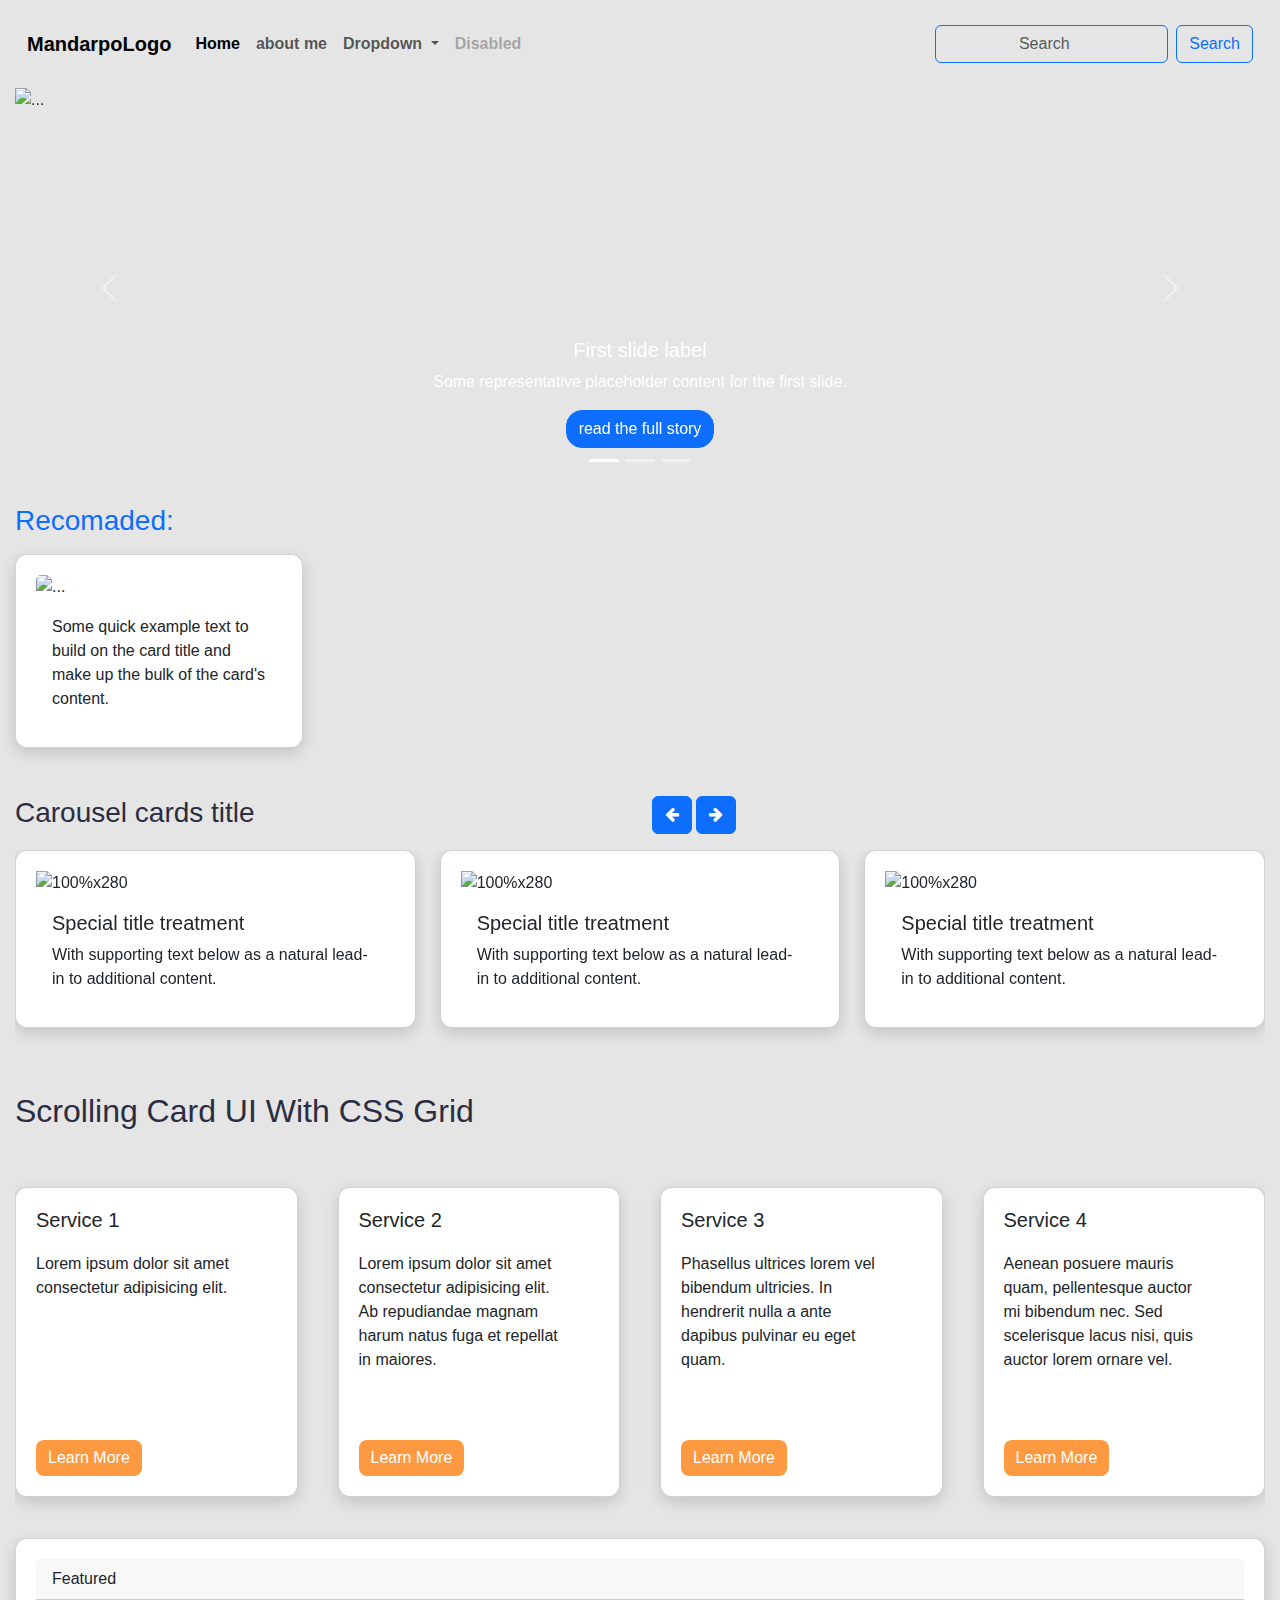
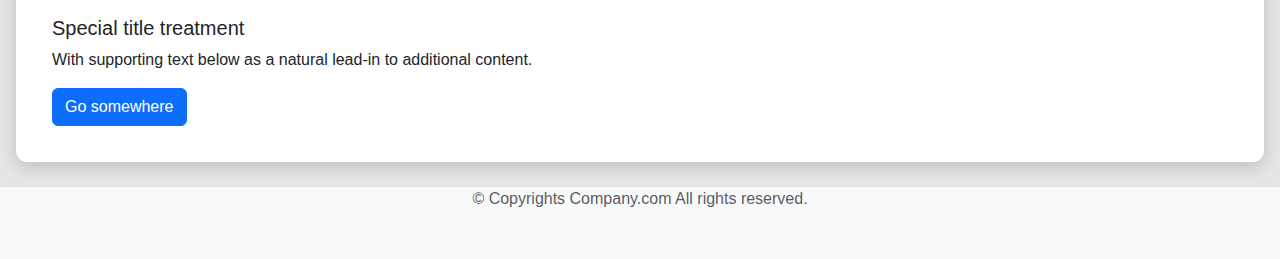
==== commit d3b1412e: "19 april" ====
--- a/index.html
+++ b/index.html
@@ -14,6 +14,8 @@
         integrity="sha384-EVSTQN3/azprG1Anm3QDgpJLIm9Nao0Yz1ztcQTwFspd3yD65VohhpuuCOmLASjC" crossorigin="anonymous">
 
     <link rel="stylesheet" href="style.css">
+
+
 </head>
 
 <body>
@@ -34,7 +36,7 @@
                             <a class="nav-link active" aria-current="page" href="#">Home</a>
                         </li>
                         <li class="nav-item">
-                            <a class="nav-link" href="contactMe.html">contact me</a>
+                            <a class="nav-link" href="aboutMe.html">about me</a>
                         </li>
                         <li class="nav-item dropdown">
                             <a class="nav-link dropdown-toggle" href="#" id="navbarDropdown" role="button"
@@ -64,7 +66,7 @@
         </nav>
     </div>
 
-    
+
     <!-- Carousel -->
 
     <div class="container mt-3" style=" width: 100%;">
@@ -453,6 +455,22 @@
         </div>
     </div>
 
+    <br>
+
+    <footer class="bg-light pb-5">
+        <div class="container text-center">
+            <p class="font-italic text-muted mb-0">&copy; Copyrights Company.com All rights reserved.</p>
+        </div>
+    </footer>
+
+
+
+
+
+
+    <script src="https://cdn.jsdelivr.net/npm/bootstrap@5.0.2/dist/js/bootstrap.bundle.min.js"
+        integrity="sha384-MrcW6ZMFYlzcLA8Nl+NtUVF0sA7MsXsP1UyJoMp4YLEuNSfAP+JcXn/tWtIaxVXM"
+        crossorigin="anonymous"></script>
 
 
 </body>
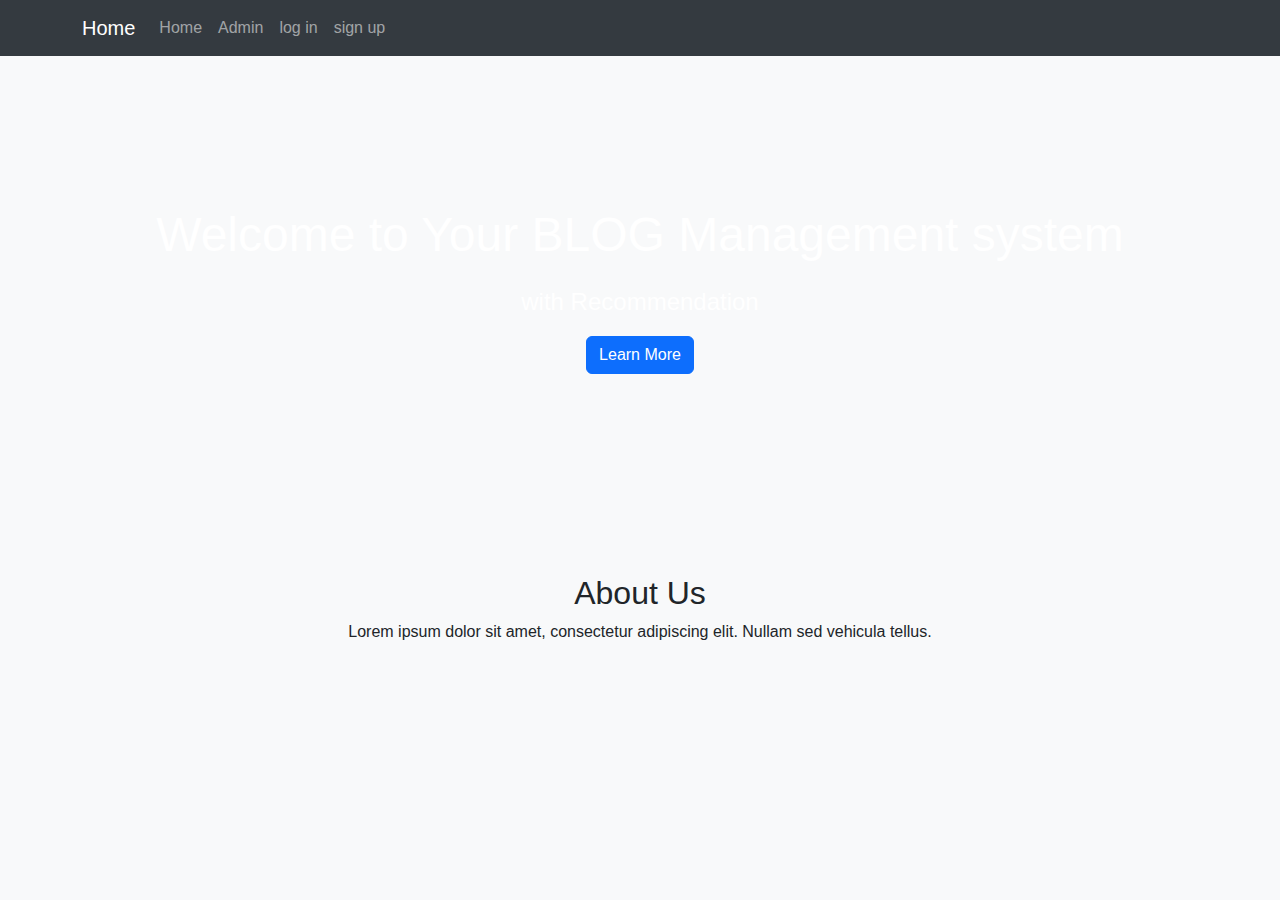
==== commit 96ff754d: "almost" ====
--- a/index.html
+++ b/index.html
@@ -1,478 +1,95 @@
 <!DOCTYPE html>
 <html lang="en">
-
 <head>
     <meta charset="UTF-8">
-    <meta http-equiv="X-UA-Compatible" content="IE=edge">
     <meta name="viewport" content="width=device-width, initial-scale=1.0">
-    <title>home</title>
+    <title>Home Page</title>
+    <link rel="stylesheet" href="https://cdn.jsdelivr.net/npm/bootstrap@5.3.0/dist/css/bootstrap.min.css">
+    <style>
+        /* Custom CSS styles */
+        body {
+            font-family: Arial, sans-serif;
+            background-color: #f8f9fa;
+        }
 
-    <link href='https://stackpath.bootstrapcdn.com/bootstrap/5.0.0-alpha1/css/bootstrap.min.css' rel='stylesheet'>
-    <link href='https://cdnjs.cloudflare.com/ajax/libs/font-awesome/4.0.3/css/font-awesome.css' rel='stylesheet'>
+        .navbar {
+            background-color: #343a40;
+        }
 
-    <link href="https://cdn.jsdelivr.net/npm/bootstrap@5.0.2/dist/css/bootstrap.min.css" rel="stylesheet"
-        integrity="sha384-EVSTQN3/azprG1Anm3QDgpJLIm9Nao0Yz1ztcQTwFspd3yD65VohhpuuCOmLASjC" crossorigin="anonymous">
+        .navbar-dark .navbar-toggler-icon {
+            background-color: #ffffff;
+        }
 
-    <link rel="stylesheet" href="style.css">
+        .hero {
+            background-image: url('https://images.unsplash.com/photo-1432821596592-e2c18b78144f?ixlib=rb-4.0.3&ixid=M3wxMjA3fDB8MHxwaG90by1wYWdlfHx8fGVufDB8fHx8fA%3D%3D&auto=format&fit=crop&w=2070&q=80'); /* Replace with your image URL */
+            background-size: cover;
+            background-position: center;
+            color: #ffffff;
+            text-align: center;
+            padding: 150px 0;
+        }
 
+        .hero h1 {
+            font-size: 3rem;
+            margin-bottom: 20px;
+        }
 
+        .hero p {
+            font-size: 1.5rem;
+        }
+
+        .content {
+            text-align: center;
+            padding: 50px 0;
+        }
+    </style>
 </head>
-
 <body>
 
-    <!-- nav bar -->
-    <div class="container mt-3 fs-6 fw-bold">
-        <nav class="navbar navbar-expand-lg">
-            <div class="container-fluid">
-                <a class="navbar-brand" href="#">MandarpoLogo</a>
-                <button class="navbar-toggler" type="button" data-bs-toggle="collapse"
-                    data-bs-target="#navbarSupportedContent" aria-controls="navbarSupportedContent"
-                    aria-expanded="false" aria-label="Toggle navigation">
-                    <span class="navbar-toggler-icon"></span>
-                </button>
-                <div class="collapse navbar-collapse" id="navbarSupportedContent">
-                    <ul class="navbar-nav me-auto mb-2 mb-lg-0">
-                        <li class="nav-item">
-                            <a class="nav-link active" aria-current="page" href="#">Home</a>
-                        </li>
-                        <li class="nav-item">
-                            <a class="nav-link" href="aboutMe.html">about me</a>
-                        </li>
-                        <li class="nav-item dropdown">
-                            <a class="nav-link dropdown-toggle" href="#" id="navbarDropdown" role="button"
-                                data-bs-toggle="dropdown" aria-expanded="false">
-                                Dropdown
-                            </a>
-                            <ul class="dropdown-menu" aria-labelledby="navbarDropdown">
-                                <li><a class="dropdown-item" href="#">Action</a></li>
-                                <li><a class="dropdown-item" href="#">Another action</a></li>
-                                <li>
-                                    <hr class="dropdown-divider">
-                                </li>
-                                <li><a class="dropdown-item" href="#">Something else here</a></li>
-                            </ul>
-                        </li>
-                        <li class="nav-item">
-                            <a class="nav-link disabled" href="#" tabindex="-1" aria-disabled="true">Disabled</a>
-                        </li>
-                    </ul>
-                    <form class="d-flex">
-                        <input class="form-control me-2 border-1 border-primary btn" type="search" placeholder="Search"
-                            aria-label="Search">
-                        <button class="btn btn-outline-primary" type="submit">Search</button>
-                    </form>
-                </div>
-            </div>
-        </nav>
-    </div>
-
-
-    <!-- Carousel -->
-
-    <div class="container mt-3" style=" width: 100%;">
-        <div id="carouselExampleCaptions" class="carousel slide" data-bs-ride="carousel">
-            <div class="carousel-indicators">
-                <button type="button" data-bs-target="#carouselExampleCaptions" data-bs-slide-to="0" class="active"
-                    aria-current="true" aria-label="Slide 1"></button>
-                <button type="button" data-bs-target="#carouselExampleCaptions" data-bs-slide-to="1"
-                    aria-label="Slide 2"></button>
-                <button type="button" data-bs-target="#carouselExampleCaptions" data-bs-slide-to="2"
-                    aria-label="Slide 3"></button>
-            </div>
-            <div class="carousel-inner">
-                <div class="carousel-item active">
-                    <img src="img/a.jpg" class="d-block w-100" style="height: 400px;" alt="...">
-                    <div class="carousel-caption d-none d-md-block">
-                        <h5>First slide label</h5>
-                        <p>Some representative placeholder content for the first slide.</p>
-                        <button type="button" class=" btn btn-primary rounded-4">read the full story</button>
-                    </div>
-                </div>
-                <div class="carousel-item">
-                    <img src="img/b.jpg" class="d-block w-100" style="height: 400px;" alt="...">
-                    <div class="carousel-caption d-none d-md-block">
-                        <h5>Second slide label</h5>
-                        <p>Some representative placeholder content for the second slide.</p>
-                        <button type="button" class=" btn btn-primary rounded-4">read the full story</button>
-                    </div>
-                </div>
-                <div class="carousel-item">
-                    <img src="img/c.jpg" class="d-block w-100" style="height: 400px;" alt="...">
-                    <div class="carousel-caption d-none d-md-block">
-                        <h5>Third slide label</h5>
-                        <p>Some representative placeholder content for the third slide.</p>
-                        <button type="button" class=" btn btn-primary rounded-4">read the full story</button>
-                    </div>
-                </div>
-            </div>
-            <button class="carousel-control-prev" type="button" data-bs-target="#carouselExampleCaptions"
-                data-bs-slide="prev">
-                <span class="carousel-control-prev-icon" aria-hidden="true"></span>
-                <span class="visually-hidden">Previous</span>
-            </button>
-            <button class="carousel-control-next" type="button" data-bs-target="#carouselExampleCaptions"
-                data-bs-slide="next">
-                <span class="carousel-control-next-icon" aria-hidden="true"></span>
-                <span class="visually-hidden">Next</span>
-            </button>
+<!-- Navigation Bar -->
+<nav class="navbar navbar-expand-lg navbar-dark">
+    <div class="container">
+        <a class="navbar-brand" href="index.html">Home</a>
+        <button class="navbar-toggler" type="button" data-bs-toggle="collapse" data-bs-target="#navbarNav" aria-controls="navbarNav" aria-expanded="false" aria-label="Toggle navigation">
+            <span class="navbar-toggler-icon"></span>
+        </button>
+        <div class="collapse navbar-collapse" id="navbarNav">
+            <ul class="navbar-nav ml-auto">
+                <li class="nav-item active">
+                    <a class="nav-link" href="#">Home</a>
+                </li>
+                <li class="nav-item">
+                    <a class="nav-link" href="mannagment/adminLogin.php">Admin</a>
+                </li>
+                <li class="nav-item">
+                    <a class="nav-link" href="login/login.html">log in</a>
+                </li>
+                <li class="nav-item">
+                    <a class="nav-link" href="login/signUP.html">sign up</a>
+                </li>
+            </ul>
         </div>
     </div>
+</nav>
 
-    <!-- recomandations -->
+<!-- Hero Section -->
+<section class="hero">
+    <div class="container">
+        <h1>Welcome to Your BLOG Management system</h1>
+        <p>with Recommendation</p>
+        <a href="#" class="btn btn-primary">Learn More</a>
+    </div>
+</section>
 
-    <h3 class="container text-primary mt-3">Recomaded: </h3>
-    <!-- card -->
-    <div class="container mt-3">
-        <div class="card" style="width: 18rem;">
-            <img src="img/a.jpg" class="card-img-top" alt="...">
-            <div class="card-body">
-                <p class="card-text">Some quick example text to build on the card title and make up the bulk of the
-                    card's
-                    content.</p>
-            </div>
-        </div>
+<!-- Main Content Section -->
+<section class="content">
+    <div class="container">
+        <h2>About Us</h2>
+        <p>Lorem ipsum dolor sit amet, consectetur adipiscing elit. Nullam sed vehicula tellus.</p>
     </div>
+</section>
 
-
-    <!-- reconmandation cards -->
-    <section class="pt-5 pb-5">
-        <div class="container">
-            <div class="row">
-                <div class="col-6">
-                    <h3 class="mb-3">Carousel cards title </h3>
-                </div>
-                <div class="col-6 text-right">
-                    <a class="btn btn-primary mb-3 mr-1" href="#carouselExampleIndicators2" role="button"
-                        data-slide="prev">
-                        <i class="fa fa-arrow-left"></i>
-                    </a>
-                    <a class="btn btn-primary mb-3 " href="#carouselExampleIndicators2" role="button" data-slide="next">
-                        <i class="fa fa-arrow-right"></i>
-                    </a>
-                </div>
-                <div class="col-12">
-                    <div id="carouselExampleIndicators2" class="carousel slide" data-ride="carousel">
-
-                        <div class="carousel-inner">
-                            <div class="carousel-item active">
-                                <div class="row">
-
-                                    <div class="col-md-4 mb-3">
-                                        <div class="card">
-                                            <img class="img-fluid" alt="100%x280"
-                                                src="https://images.unsplash.com/photo-1532781914607-2031eca2f00d?ixlib=rb-0.3.5&amp;q=80&amp;fm=jpg&amp;crop=entropy&amp;cs=tinysrgb&amp;w=1080&amp;fit=max&amp;ixid=eyJhcHBfaWQiOjMyMDc0fQ&amp;s=7c625ea379640da3ef2e24f20df7ce8d">
-                                            <div class="card-body">
-                                                <h4 class="card-title">Special title treatment</h4>
-                                                <p class="card-text">With supporting text below as a natural lead-in to
-                                                    additional content.</p>
-
-                                            </div>
-
-                                        </div>
-                                    </div>
-                                    <div class="col-md-4 mb-3">
-                                        <div class="card">
-                                            <img class="img-fluid" alt="100%x280"
-                                                src="https://images.unsplash.com/photo-1517760444937-f6397edcbbcd?ixlib=rb-0.3.5&amp;q=80&amp;fm=jpg&amp;crop=entropy&amp;cs=tinysrgb&amp;w=1080&amp;fit=max&amp;ixid=eyJhcHBfaWQiOjMyMDc0fQ&amp;s=42b2d9ae6feb9c4ff98b9133addfb698">
-                                            <div class="card-body">
-                                                <h4 class="card-title">Special title treatment</h4>
-                                                <p class="card-text">With supporting text below as a natural lead-in to
-                                                    additional content.</p>
-
-                                            </div>
-                                        </div>
-                                    </div>
-                                    <div class="col-md-4 mb-3">
-                                        <div class="card">
-                                            <img class="img-fluid" alt="100%x280"
-                                                src="https://images.unsplash.com/photo-1532712938310-34cb3982ef74?ixlib=rb-0.3.5&amp;q=80&amp;fm=jpg&amp;crop=entropy&amp;cs=tinysrgb&amp;w=1080&amp;fit=max&amp;ixid=eyJhcHBfaWQiOjMyMDc0fQ&amp;s=3d2e8a2039c06dd26db977fe6ac6186a">
-                                            <div class="card-body">
-                                                <h4 class="card-title">Special title treatment</h4>
-                                                <p class="card-text">With supporting text below as a natural lead-in to
-                                                    additional content.</p>
-
-                                            </div>
-                                        </div>
-                                    </div>
-
-                                </div>
-                            </div>
-                            <div class="carousel-item">
-                                <div class="row">
-
-                                    <div class="col-md-4 mb-3">
-                                        <div class="card">
-                                            <img class="img-fluid" alt="100%x280"
-                                                src="https://images.unsplash.com/photo-1532771098148-525cefe10c23?ixlib=rb-0.3.5&amp;q=80&amp;fm=jpg&amp;crop=entropy&amp;cs=tinysrgb&amp;w=1080&amp;fit=max&amp;ixid=eyJhcHBfaWQiOjMyMDc0fQ&amp;s=3f317c1f7a16116dec454fbc267dd8e4">
-                                            <div class="card-body">
-                                                <h4 class="card-title">Special title treatment</h4>
-                                                <p class="card-text">With supporting text below as a natural lead-in to
-                                                    additional content.</p>
-
-                                            </div>
-
-                                        </div>
-                                    </div>
-                                    <div class="col-md-4 mb-3">
-                                        <div class="card">
-                                            <img class="img-fluid" alt="100%x280"
-                                                src="https://images.unsplash.com/photo-1532715088550-62f09305f765?ixlib=rb-0.3.5&amp;q=80&amp;fm=jpg&amp;crop=entropy&amp;cs=tinysrgb&amp;w=1080&amp;fit=max&amp;ixid=eyJhcHBfaWQiOjMyMDc0fQ&amp;s=ebadb044b374504ef8e81bdec4d0e840">
-                                            <div class="card-body">
-                                                <h4 class="card-title">Special title treatment</h4>
-                                                <p class="card-text">With supporting text below as a natural lead-in to
-                                                    additional content.</p>
-
-                                            </div>
-                                        </div>
-                                    </div>
-                                    <div class="col-md-4 mb-3">
-                                        <div class="card">
-                                            <img class="img-fluid" alt="100%x280"
-                                                src="https://images.unsplash.com/photo-1506197603052-3cc9c3a201bd?ixlib=rb-0.3.5&amp;q=80&amp;fm=jpg&amp;crop=entropy&amp;cs=tinysrgb&amp;w=1080&amp;fit=max&amp;ixid=eyJhcHBfaWQiOjMyMDc0fQ&amp;s=0754ab085804ae8a3b562548e6b4aa2e">
-                                            <div class="card-body">
-                                                <h4 class="card-title">Special title treatment</h4>
-                                                <p class="card-text">With supporting text below as a natural lead-in to
-                                                    additional content.</p>
-
-                                            </div>
-                                        </div>
-                                    </div>
-
-                                </div>
-                            </div>
-                            <div class="carousel-item">
-                                <div class="row">
-
-                                    <div class="col-md-4 mb-3">
-                                        <div class="card">
-                                            <img class="img-fluid" alt="100%x280"
-                                                src="https://images.unsplash.com/photo-1507525428034-b723cf961d3e?ixlib=rb-0.3.5&amp;q=80&amp;fm=jpg&amp;crop=entropy&amp;cs=tinysrgb&amp;w=1080&amp;fit=max&amp;ixid=eyJhcHBfaWQiOjMyMDc0fQ&amp;s=ee8417f0ea2a50d53a12665820b54e23">
-                                            <div class="card-body">
-                                                <h4 class="card-title">Special title treatment</h4>
-                                                <p class="card-text">With supporting text below as a natural lead-in to
-                                                    additional content.</p>
-
-                                            </div>
-
-                                        </div>
-                                    </div>
-                                    <div class="col-md-4 mb-3">
-                                        <div class="card">
-                                            <img class="img-fluid" alt="100%x280"
-                                                src="https://images.unsplash.com/photo-1532777946373-b6783242f211?ixlib=rb-0.3.5&amp;q=80&amp;fm=jpg&amp;crop=entropy&amp;cs=tinysrgb&amp;w=1080&amp;fit=max&amp;ixid=eyJhcHBfaWQiOjMyMDc0fQ&amp;s=8ac55cf3a68785643998730839663129">
-                                            <div class="card-body">
-                                                <h4 class="card-title">Special title treatment</h4>
-                                                <p class="card-text">With supporting text below as a natural lead-in to
-                                                    additional content.</p>
-
-                                            </div>
-                                        </div>
-                                    </div>
-                                    <div class="col-md-4 mb-3">
-                                        <div class="card">
-                                            <img class="img-fluid" alt="100%x280"
-                                                src="https://images.unsplash.com/photo-1532763303805-529d595877c5?ixlib=rb-0.3.5&amp;q=80&amp;fm=jpg&amp;crop=entropy&amp;cs=tinysrgb&amp;w=1080&amp;fit=max&amp;ixid=eyJhcHBfaWQiOjMyMDc0fQ&amp;s=5ee4fd5d19b40f93eadb21871757eda6">
-                                            <div class="card-body">
-                                                <h4 class="card-title">Special title treatment</h4>
-                                                <p class="card-text">With supporting text below as a natural lead-in to
-                                                    additional content.</p>
-                                            </div>
-                                        </div>
-                                    </div>
-                                </div>
-                            </div>
-                        </div>
-                    </div>
-                </div>
-            </div>
-        </div>
-    </section>
-
-
-    <!-- scrolling cards -->
-
-    <div class="container">
-        <h2>Scrolling Card UI With CSS Grid</h2>
-        <ul class="cards">
-            <li class="card">
-                <div>
-                    <h3 class="card-title">Service 1</h3>
-                    <div class="card-content">
-                        <p>Lorem ipsum dolor sit amet consectetur adipisicing elit.</p>
-                    </div>
-                </div>
-                <div class="card-link-wrapper">
-                    <a href="" class="card-link">Learn More</a>
-                </div>
-            </li>
-            <li class="card">
-                <div>
-                    <h3 class="card-title">Service 2</h3>
-                    <div class="card-content">
-                        <p>Lorem ipsum dolor sit amet consectetur adipisicing elit. Ab repudiandae magnam harum natus
-                            fuga et repellat in maiores.</p>
-                    </div>
-                </div>
-                <div class="card-link-wrapper">
-                    <a href="" class="card-link">Learn More</a>
-                </div>
-            </li>
-            <li class="card">
-                <div>
-                    <h3 class="card-title">Service 3</h3>
-                    <div class="card-content">
-                        <p>Phasellus ultrices lorem vel bibendum ultricies. In hendrerit nulla a ante dapibus pulvinar
-                            eu eget quam.</p>
-                    </div>
-                </div>
-                <div class="card-link-wrapper">
-                    <a href="" class="card-link">Learn More</a>
-                </div>
-            </li>
-            <li class="card">
-                <div>
-                    <h3 class="card-title">Service 4</h3>
-                    <div class="card-content">
-                        <p>Aenean posuere mauris quam, pellentesque auctor mi bibendum nec. Sed scelerisque lacus nisi,
-                            quis auctor lorem ornare vel.</p>
-                    </div>
-                </div>
-                <div class="card-link-wrapper">
-                    <a href="" class="card-link">Learn More</a>
-                </div>
-            </li>
-            <li class="card">
-                <div>
-                    <h3 class="card-title">Service 5</h3>
-                    <div class="card-content">
-                        <p>Vestibulum pharetra fringilla felis sit amet tempor. Interdum et malesuada fames ac ante
-                            ipsum primis in faucibus. Cras et arcu sit amet est consequat feugiat. Nam ut sapien
-                            pulvinar.</p>
-                    </div>
-                </div>
-                <div class="card-link-wrapper">
-                    <a href="" class="card-link">Learn More</a>
-                </div>
-            </li>
-            <li class="card">
-                <div>
-                    <h3 class="card-title">Service 6</h3>
-                    <div class="card-content">
-                        <p>Donec ut tincidunt nisl. Vivamus eget eros id elit feugiat mollis. Nam sed sem quis libero
-                            finibus tempor.</p>
-                    </div>
-                </div>
-                <div class="card-link-wrapper">
-                    <a href="" class="card-link">Learn More</a>
-                </div>
-            </li>
-            <li class="card">
-                <div>
-                    <h3 class="card-title">Service 7</h3>
-                    <div class="card-content">
-                        <p>Aliquam eget nisl auctor, sollicitudin ipsum at, dignissim ligula. Donec tincidunt in elit et
-                            pellentesque. Integer posuere metus ac massa mollis euismod.</p>
-                    </div>
-                </div>
-                <div class="card-link-wrapper">
-                    <a href="" class="card-link">Learn More</a>
-                </div>
-            </li>
-            <li class="card">
-                <div>
-                    <h3 class="card-title">Service 8</h3>
-                    <div class="card-content">
-                        <p> Vivamus eget eros id elit feugiat mollis. Nam sed sem quis libero finibus tempor.</p>
-                    </div>
-                </div>
-                <div class="card-link-wrapper">
-                    <a href="" class="card-link">Learn More</a>
-                </div>
-            </li>
-            <li class="card">
-                <div>
-                    <h3 class="card-title">Service 9</h3>
-                    <div class="card-content">
-                        <p>Duis id congue turpis. Donec sodales porta felis, nec ultricies ante. Nam placerat vitae
-                            metus sit amet tempor. Aliquam ac dictum est.</p>
-                    </div>
-                </div>
-                <div class="card-link-wrapper">
-                    <a href="" class="card-link">Learn More</a>
-                </div>
-            </li>
-            <li class="card">
-                <div>
-                    <h3 class="card-title">Service 10</h3>
-                    <div class="card-content">
-                        <p>Pellentesque eget eros eget justo efficitur fermentum.</p>
-                    </div>
-                </div>
-                <div class="card-link-wrapper">
-                    <a href="" class="card-link">Learn More</a>
-                </div>
-            </li>
-            <li class="card">
-                <div>
-                    <h3 class="card-title">Service 11</h3>
-                    <div class="card-content">
-                        <p>Phasellus posuere nec nibh ut tincidunt. Aenean mollis turpis non eros posuere, at luctus leo
-                            hendrerit. Integer non libero sapien.</p>
-                    </div>
-                </div>
-                <div class="card-link-wrapper">
-                    <a href="" class="card-link">Learn More</a>
-                </div>
-            </li>
-            <li class="card">
-                <div>
-                    <h3 class="card-title">Service 12</h3>
-                    <div class="card-content">
-                        <p>Vestibulum ante ipsum primis in faucibus orci luctus et ultrices posuere cubilia curae;
-                            Vestibulum ornare metus ac lectus scelerisque volutpat.</p>
-                    </div>
-                </div>
-                <div class="card-link-wrapper">
-                    <a href="" class="card-link">Learn More</a>
-                </div>
-            </li>
-        </ul>
-    </div>
-
-
-
-    <!-- just another card  -->
-    <div class="container mt-3">
-        <div class="card">
-            <div class="card-header">
-                Featured
-            </div>
-            <div class="card-body">
-                <h5 class="card-title">Special title treatment</h5>
-                <p class="card-text">With supporting text below as a natural lead-in to additional content.</p>
-                <a href="#" class="btn btn-primary">Go somewhere</a>
-            </div>
-        </div>
-    </div>
-
-    <br>
-
-    <footer class="bg-light pb-5">
-        <div class="container text-center">
-            <p class="font-italic text-muted mb-0">&copy; Copyrights Company.com All rights reserved.</p>
-        </div>
-    </footer>
-
-
-
-
-
-
-    <script src="https://cdn.jsdelivr.net/npm/bootstrap@5.0.2/dist/js/bootstrap.bundle.min.js"
-        integrity="sha384-MrcW6ZMFYlzcLA8Nl+NtUVF0sA7MsXsP1UyJoMp4YLEuNSfAP+JcXn/tWtIaxVXM"
-        crossorigin="anonymous"></script>
-
-
+<!-- Bootstrap JS script -->
+<script src="https://cdn.jsdelivr.net/npm/bootstrap@5.3.0/dist/js/bootstrap.bundle.min.js"></script>
 </body>
-
-</html>+</html>
